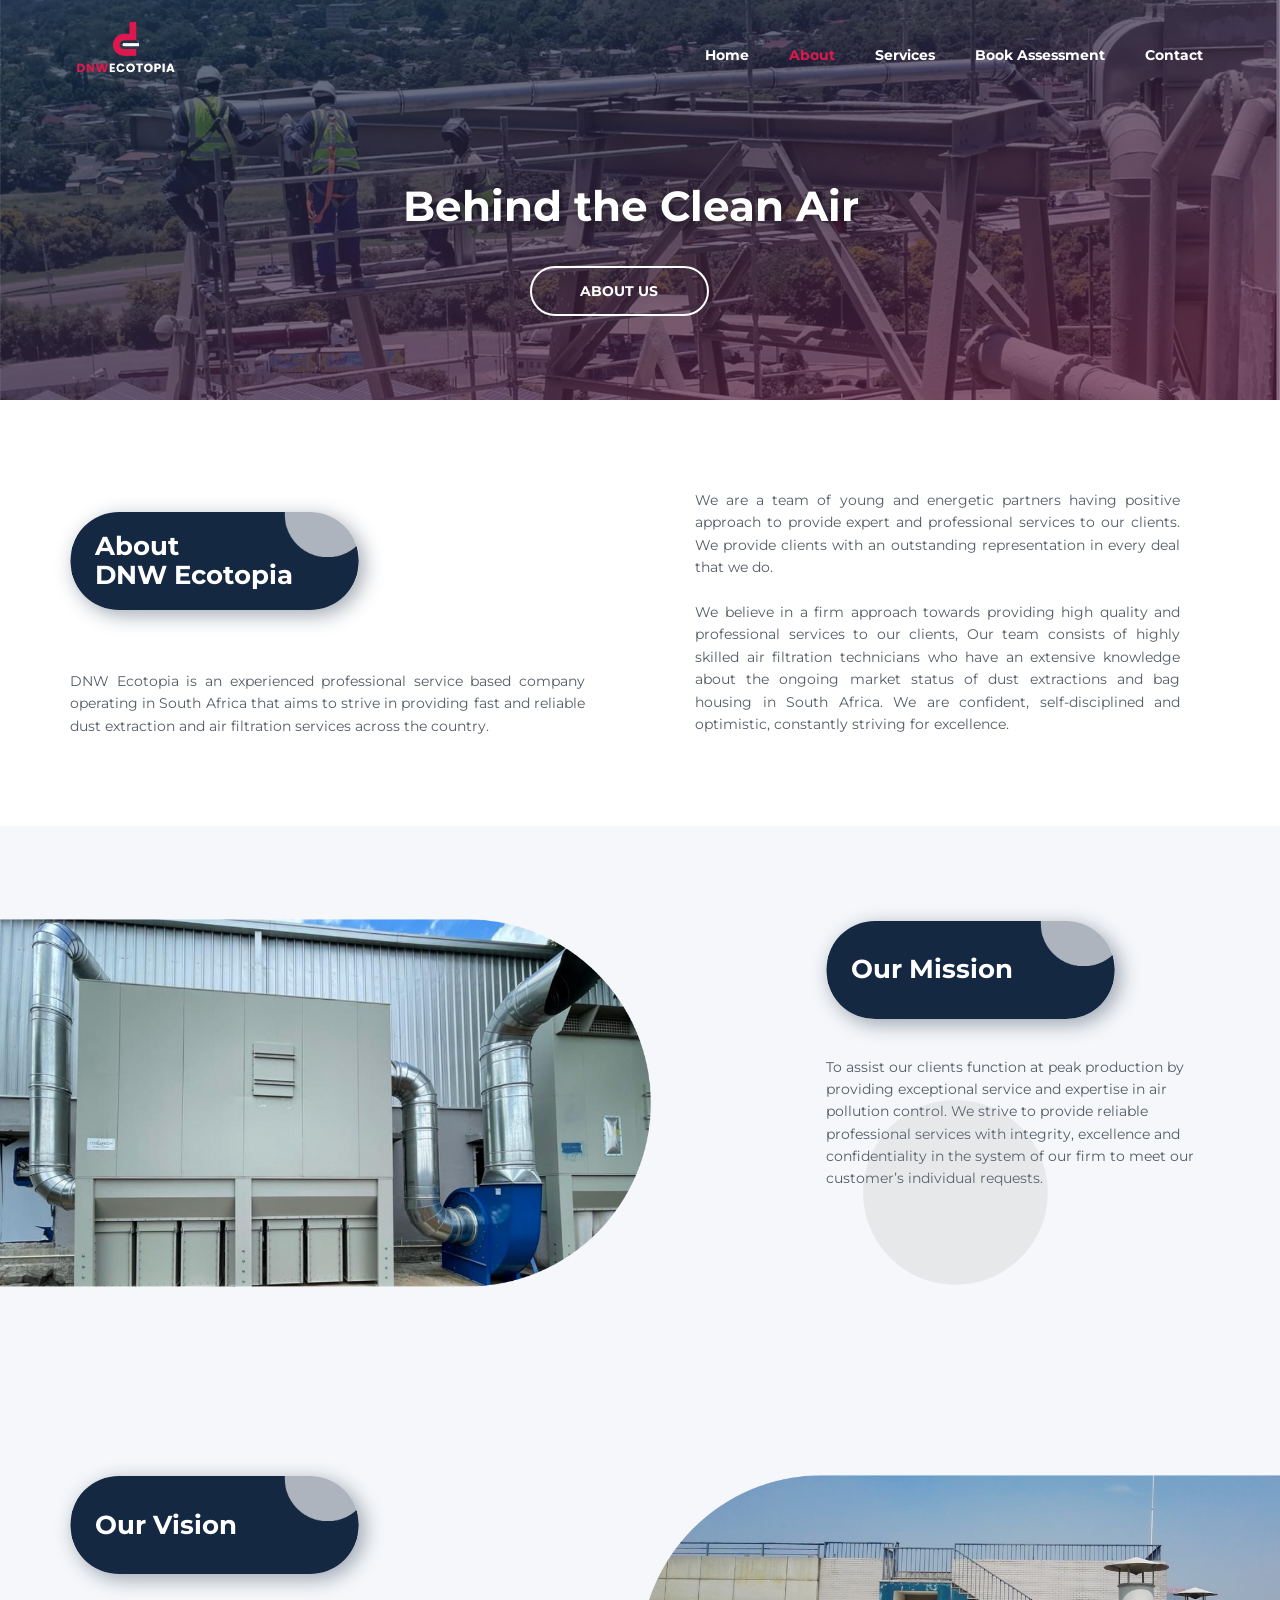
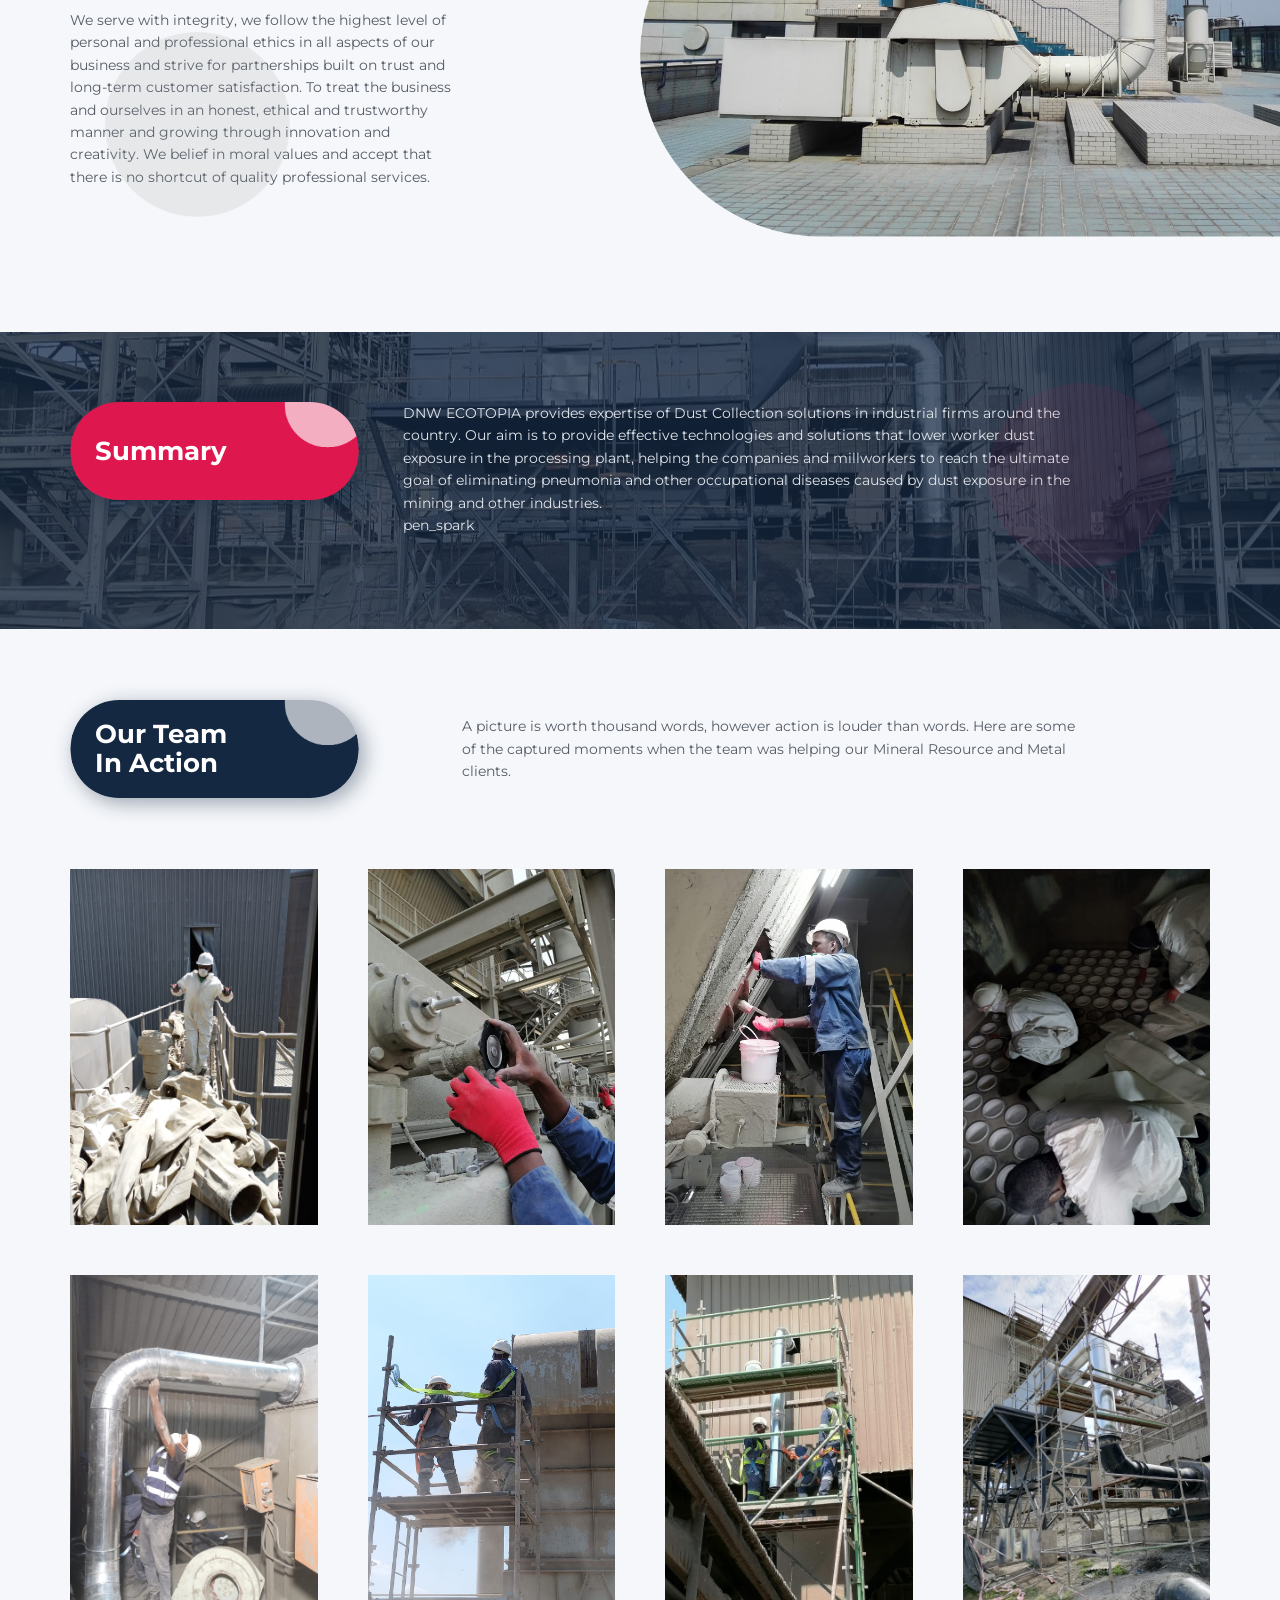
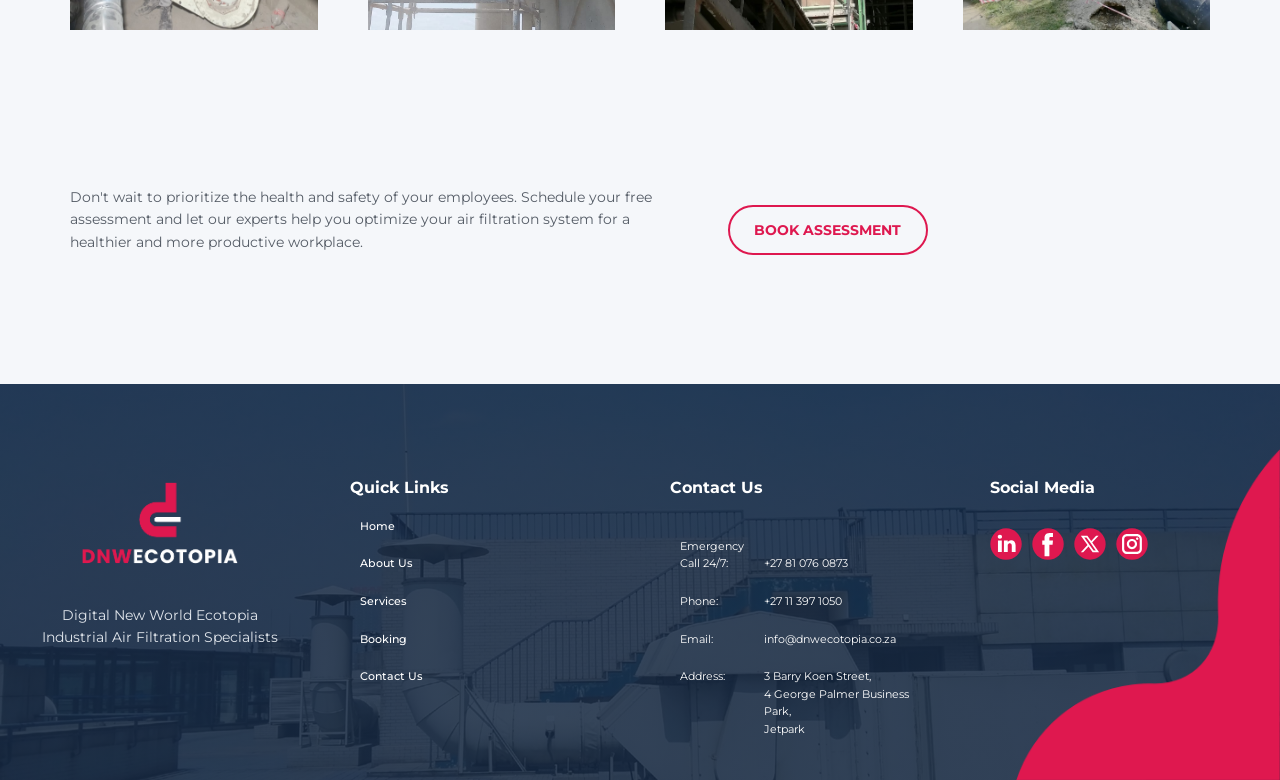
==== About.html @ 2803ad23 "Initial Updates Updates for Ducting" ====
<!DOCTYPE html>
<html style="font-size: 14px;" lang="en-ZA"><head>
    <meta name="viewport" content="width=device-width, initial-scale=1.0">
    <meta charset="utf-8">
    <meta name="keywords" content="DNW Ecotopia, about us, industrial air filtration, South Africa, clean air, mission, values, healthy workplace">
    <meta name="description" content=" Learn more about DNW Ecotopia's mission, values &amp; commitment to clean air in South African industries. We provide expert air filtration solutions for a healthy &amp; productive workplace.">
    <title> About DNW Ecotopia: Industrial Air Filtration Experts (South Africa)</title>
    <link rel="stylesheet" href="nicepage.css" media="screen">
<link rel="stylesheet" href="About.css" media="screen">
    <script class="u-script" type="text/javascript" src="jquery.js" defer=""></script>
    <script class="u-script" type="text/javascript" src="nicepage.js" defer=""></script>
    <meta name="generator" content="Nicepage 6.13.8, nicepage.com">
    <meta property="og:title" content="Meet the Team Behind Clean Air: DNW Ecotopia - About Us">
    <meta property="og:description" content=" Discover DNW Ecotopia's dedication to clean air &amp; healthy workplaces in South African industries. Explore our story and commitment to exceptional service!">
    <meta property="og:image" content="https://dnwecotopia.co.za/images/DNW_ECOTOPIA_GREY_AND_RED.png">
    <meta property="og:url" content="https://dnwecotopia.co.za/About.html">
    <link rel="canonical" href="https://dnwecotopia.co.za/About.html">
    <link rel="icon" href="images/favicon.png">
    <link id="u-theme-google-font" rel="stylesheet" href="https://fonts.googleapis.com/css?family=Montserrat:100,100i,200,200i,300,300i,400,400i,500,500i,600,600i,700,700i,800,800i,900,900i">
    <link id="u-page-google-font" rel="stylesheet" href="https://fonts.googleapis.com/css?family=Montserrat:100,100i,200,200i,300,300i,400,400i,500,500i,600,600i,700,700i,800,800i,900,900i|Montserrat:100,100i,200,200i,300,300i,400,400i,500,500i,600,600i,700,700i,800,800i,900,900i">









    <script type="application/ld+json">{
		"@context": "http://schema.org",
		"@type": "Organization",
		"name": "DNWEcotopia",
		"url": "https://dnwecotopia.co.za/About.html",
		"logo": "images/DNW_ECOTOPIA_red_white_logo.png",
		"sameAs": [
				"https://www.linkedin.com/company/dnw-ecotopia/",
				"https://facebook.com/DNWEcotopia",
				"https://x.com/DNWEcotopia",
				"https://instagram.com/DNWEcotopia"
		]
}</script>
    <meta name="theme-color" content="#478ac9">
    <meta property="og:type" content="website">
  <meta data-intl-tel-input-cdn-path="intlTelInput/"><link rel="apple-touch-icon" sizes="180x180" href="/apple-touch-icon.png">
<link rel="icon" type="image/png" sizes="32x32" href="/favicon-32x32.png">
<link rel="icon" type="image/png" sizes="16x16" href="/favicon-16x16.png">
<link rel="manifest" href="/site.webmanifest"></head>
  <body data-path-to-root="./" data-include-products="false" class="u-body u-overlap u-xl-mode" data-lang="en"><header class="u-clearfix u-header u-header" id="sec-4735"><div class="u-clearfix u-sheet u-sheet-1">
        <a href="Home.html" class="u-image u-logo u-image-1" data-image-width="387" data-image-height="221" title="Home">
          <img src="images/DNW_ECOTOPIA_red_white_logo.png" class="u-logo-image u-logo-image-1">
        </a>
        <nav class="u-menu u-menu-one-level u-offcanvas u-menu-1" data-responsive-from="MD">
          <div class="menu-collapse" style="font-size: 1rem; letter-spacing: 0px; font-weight: 700;">
            <a class="u-button-style u-custom-left-right-menu-spacing u-custom-padding-bottom u-custom-text-active-color u-custom-text-color u-custom-text-hover-color u-custom-top-bottom-menu-spacing u-file-icon u-nav-link u-text-active-palette-1-base u-text-hover-palette-2-base u-text-white u-file-icon-1" href="#">
              <img src="images/12314153-7e94b6a6.png" alt="">
            </a>
          </div>
          <div class="u-custom-menu u-nav-container">
            <ul class="u-nav u-unstyled u-nav-1"><li class="u-nav-item"><a class="u-button-style u-nav-link u-text-active-custom-color-1 u-text-body-alt-color u-text-hover-custom-color-3" href="Home.html" style="padding: 10px 20px;">Home</a>
</li><li class="u-nav-item"><a class="u-button-style u-nav-link u-text-active-custom-color-1 u-text-body-alt-color u-text-hover-custom-color-3" href="About.html" style="padding: 10px 20px;">About</a>
</li><li class="u-nav-item"><a class="u-button-style u-nav-link u-text-active-custom-color-1 u-text-body-alt-color u-text-hover-custom-color-3" href="Services.html" style="padding: 10px 20px;">Services</a>
</li><li class="u-nav-item"><a class="u-button-style u-nav-link u-text-active-custom-color-1 u-text-body-alt-color u-text-hover-custom-color-3" href="Book.html" style="padding: 10px 20px;">Book Assessment</a>
</li><li class="u-nav-item"><a class="u-button-style u-nav-link u-text-active-custom-color-1 u-text-body-alt-color u-text-hover-custom-color-3" href="Contact.html" style="padding: 10px 7px 10px 20px;">Contact</a>
</li></ul>
          </div>
          <div class="u-custom-menu u-nav-container-collapse">
            <div class="u-black u-container-style u-inner-container-layout u-opacity u-opacity-95 u-sidenav">
              <div class="u-inner-container-layout u-sidenav-overflow">
                <div class="u-menu-close"></div>
                <ul class="u-align-center u-nav u-popupmenu-items u-unstyled u-nav-2"><li class="u-nav-item"><a class="u-button-style u-nav-link" href="Home.html">Home</a>
</li><li class="u-nav-item"><a class="u-button-style u-nav-link" href="About.html">About</a>
</li><li class="u-nav-item"><a class="u-button-style u-nav-link" href="Services.html">Services</a>
</li><li class="u-nav-item"><a class="u-button-style u-nav-link" href="Book.html">Book Assessment</a>
</li><li class="u-nav-item"><a class="u-button-style u-nav-link" href="Contact.html">Contact</a>
</li></ul>
              </div>
            </div>
            <div class="u-black u-menu-overlay u-opacity u-opacity-70"></div>
          </div>
        </nav>
      </div></header>
    <section class="u-align-center u-clearfix u-image u-shading u-section-1" id="sec-8a03" src="" data-image-width="2517" data-image-height="866">
      <div class="u-clearfix u-sheet u-sheet-1">
        <div class="data-layout-selected u-align-left u-clearfix u-expanded-width u-layout-wrap u-layout-wrap-1">
          <div class="u-gutter-0 u-layout">
            <div class="u-layout-col">
              <div class="u-size-30">
                <div class="u-layout-row">
                  <div class="u-align-left u-container-style u-layout-cell u-size-60 u-layout-cell-1">
                    <div class="u-container-layout u-container-layout-1">
                      <h1 class="u-align-center u-custom-font u-font-montserrat u-text u-text-body-alt-color u-title u-text-1"> Behind the Clean Air</h1>
                    </div>
                  </div>
                </div>
              </div>
              <div class="u-size-30">
                <div class="u-layout-row">
                  <div class="u-container-style u-layout-cell u-size-60 u-layout-cell-2">
                    <div class="u-container-layout u-container-layout-2">
                      <a href="About.html#sec-3c6e" class="u-active-white u-align-center u-border-2 u-border-white u-btn u-button-style u-hover-white u-none u-text-active-black u-text-body-alt-color u-text-hover-black u-btn-1">About Us </a>
                    </div>
                  </div>
                </div>
              </div>
            </div>
          </div>
        </div>
      </div>
    </section>
    <section class="u-clearfix u-section-2" id="sec-3c6e">
      <div class="u-clearfix u-sheet u-valign-middle-lg u-valign-middle-xl u-sheet-1">
        <div class="data-layout-selected u-clearfix u-expanded-width u-gutter-50 u-layout-wrap u-layout-wrap-1">
          <div class="u-layout">
            <div class="u-layout-row">
              <div class="u-align-justify u-container-style u-layout-cell u-size-30 u-layout-cell-1">
                <div class="u-container-layout u-valign-bottom-lg u-valign-bottom-xl u-valign-top-md u-container-layout-1">
                  <div class="custom-expanded u-container-style u-group u-image u-radius u-shape-round u-image-1" data-image-width="810" data-image-height="301">
                    <div class="u-container-layout u-valign-middle-lg u-valign-middle-xl u-container-layout-2">
                      <h2 class="u-align-left u-text u-text-body-alt-color u-text-default u-text-1">About&nbsp;<br>DNW Ecotopia
                      </h2>
                    </div>
                  </div>
                  <p class="u-text u-text-2"> DNW Ecotopia is an experienced
professional service based company operating in South Africa that aims to
strive in providing fast and reliable dust extraction and air filtration
services across the country.<br>
                  </p>
                </div>
              </div>
              <div class="u-align-justify u-container-style u-layout-cell u-size-30 u-layout-cell-2">
                <div class="u-container-layout u-valign-top u-container-layout-3">
                  <p class="u-text u-text-3"> We are a team of young and energetic partners having
positive approach to provide expert and professional
services to our clients. We provide clients with an
outstanding representation in every deal that we do.<br>
                    <br>We believe in a firm approach towards providing high
quality and professional services to our clients, Our team
consists of highly skilled air filtration technicians who
have an extensive knowledge about the ongoing
market status of dust extractions and bag housing in
South Africa. We are confident, self-disciplined and
optimistic, constantly striving for excellence.
                  </p>
                </div>
              </div>
            </div>
          </div>
        </div>
      </div>
    </section>
    <section class="u-align-center u-clearfix u-palette-5-light-3 u-valign-middle-md u-valign-middle-xs u-section-3" id="sec-6303">
      <div class="u-clearfix u-sheet u-valign-middle-xl u-sheet-1">
        <div class="data-layout-selected u-clearfix u-expanded-width u-layout-wrap u-layout-wrap-1">
          <div class="u-layout">
            <div class="u-layout-row">
              <div class="u-container-style u-layout-cell u-size-39 u-layout-cell-1">
                <div class="u-container-layout u-valign-middle-xl u-container-layout-1">
                  <img class="u-image u-image-default u-image-1" src="images/DNW_ECOTOPIA_Picture_About_vision.png" alt="" data-image-width="1133" data-image-height="592">
                </div>
              </div>
              <div class="u-container-style u-layout-cell u-size-21 u-layout-cell-2">
                <div class="u-container-layout u-valign-bottom-md u-valign-bottom-sm u-valign-bottom-xs u-container-layout-2">
                  <div class="custom-expanded u-container-style u-group u-image u-radius u-shape-round u-image-2" data-image-width="810" data-image-height="301">
                    <div class="u-container-layout u-valign-middle u-container-layout-3">
                      <h2 class="u-align-left u-text u-text-body-alt-color u-text-default u-text-1">Our Mission</h2>
                    </div>
                  </div>
                  <p class="u-text u-text-2"> To assist our clients function at peak production by providing exceptional service and
expertise in air pollution control. We strive to provide reliable professional services with
integrity, excellence and confidentiality in the system of our firm to meet our customer’s
individual requests. </p><span class="u-file-icon u-icon u-icon-1"><img src="images/DNW_ECOTOPIA_ELEMENT_3.png" alt=""></span>
                </div>
              </div>
            </div>
          </div>
        </div>
      </div>
    </section>
    <section class="u-align-center u-clearfix u-palette-5-light-3 u-valign-middle-lg u-section-4" id="sec-0204">
      <div class="u-clearfix u-sheet u-sheet-1">
        <div class="custom-expanded data-layout-selected u-clearfix u-layout-wrap u-layout-wrap-1">
          <div class="u-layout">
            <div class="u-layout-row">
              <div class="u-container-style u-layout-cell u-size-21 u-layout-cell-1">
                <div class="u-container-layout u-container-layout-1">
                  <div class="custom-expanded u-container-style u-group u-image u-radius u-shape-round u-image-1" data-image-width="810" data-image-height="301">
                    <div class="u-container-layout u-valign-middle u-container-layout-2">
                      <h2 class="u-align-left u-text u-text-body-alt-color u-text-default u-text-1">Our Vision</h2>
                    </div>
                  </div>
                  <p class="u-text u-text-default u-text-2">We serve with integrity, we follow the highest level of personal and professional ethics in all
aspects of our business and strive for partnerships built on trust and long-term customer
satisfaction. To treat the business and ourselves in an honest, ethical and trustworthy manner
and growing through innovation and creativity. We belief in moral values and accept that
there is no shortcut of quality professional services. </p><span class="u-file-icon u-icon u-icon-1"><img src="images/DNW_ECOTOPIA_ELEMENT_3.png" alt=""></span>
                </div>
              </div>
              <div class="u-container-style u-layout-cell u-size-39 u-layout-cell-2">
                <div class="u-container-layout u-valign-middle-xl u-container-layout-3">
                  <img class="u-flip-horizontal u-image u-image-default u-image-2" src="images/DNW_ECOTOPIA_Picture_About_Mission.png" alt="" data-image-width="1133" data-image-height="592">
                </div>
              </div>
            </div>
          </div>
        </div>
      </div>
    </section>
    <section class="u-clearfix u-image u-shading u-section-5" id="sec-783d" data-image-width="1280" data-image-height="960">
      <div class="u-clearfix u-sheet u-sheet-1">
        <div class="data-layout-selected u-clearfix u-expanded-width u-layout-wrap u-layout-wrap-1">
          <div class="u-layout">
            <div class="u-layout-row">
              <div class="u-container-style u-layout-cell u-size-17-xl u-size-20-lg u-size-23-md u-size-23-sm u-size-23-xs u-layout-cell-1">
                <div class="u-container-layout u-container-layout-1">
                  <div class="custom-expanded u-container-align-left u-container-style u-group u-image u-radius u-shape-round u-image-1" data-image-width="810" data-image-height="301">
                    <div class="u-container-layout u-valign-middle u-container-layout-2">
                      <h2 class="u-align-left u-text u-text-body-alt-color u-text-default u-text-1">Summary </h2>
                    </div>
                  </div>
                </div>
              </div>
              <div class="u-container-style u-layout-cell u-size-31-md u-size-31-sm u-size-31-xs u-size-34-lg u-size-37-xl u-layout-cell-2">
                <div class="u-container-layout u-container-layout-3">
                  <p class="u-text u-text-2"> DNW ECOTOPIA provides expertise of Dust Collection solutions in industrial firms around the country. Our aim is to provide effective technologies and solutions that lower worker dust exposure in the processing plant, helping the companies and millworkers to reach the ultimate goal of eliminating pneumonia and other occupational diseases caused by dust exposure in the mining and other industries.<br>pen_spark
                  </p>
                </div>
              </div>
              <div class="u-container-style u-layout-cell u-size-6 u-layout-cell-3">
                <div class="u-container-layout u-valign-middle-sm u-valign-middle-xs u-container-layout-4"><span class="u-file-icon u-icon u-opacity u-opacity-50 u-text-custom-color-1 u-icon-1"><img src="images/DNW_ECOTOPIA_ELEMENT_3-37ec7cfe.png" alt=""></span>
                </div>
              </div>
            </div>
          </div>
        </div>
      </div>
    </section>
    <section class="u-clearfix u-palette-5-light-3 u-section-6" id="sec-a1a3">
      <div class="u-clearfix u-sheet u-sheet-1">
        <div class="data-layout-selected u-clearfix u-expanded-width u-layout-wrap u-layout-wrap-1">
          <div class="u-layout">
            <div class="u-layout-row">
              <div class="u-container-style u-layout-cell u-size-20-lg u-size-20-xl u-size-23-md u-size-23-sm u-size-23-xs u-layout-cell-1">
                <div class="u-container-layout u-valign-middle u-container-layout-1">
                  <div class="custom-expanded u-container-style u-group u-image u-radius u-shape-round u-image-1" data-image-width="810" data-image-height="301">
                    <div class="u-container-layout u-valign-middle-lg u-valign-middle-md u-valign-middle-xl u-container-layout-2">
                      <h2 class="u-align-left u-text u-text-body-alt-color u-text-default-lg u-text-default-md u-text-default-xl u-text-1">Our Team&nbsp;<br>In Action
                      </h2>
                    </div>
                  </div>
                </div>
              </div>
              <div class="u-container-style u-layout-cell u-size-37-md u-size-37-sm u-size-37-xs u-size-40-lg u-size-40-xl u-layout-cell-2">
                <div class="u-container-layout u-valign-middle u-container-layout-3">
                  <p class="u-text u-text-2"> A picture is worth thousand words, however action is louder than words. Here are some of the captured moments when
the team was helping our Mineral Resource and Metal clients.</p>
                </div>
              </div>
            </div>
          </div>
        </div>
        <div class="u-expanded-width u-gallery u-layout-grid u-lightbox u-show-text-on-hover u-gallery-1">
          <div class="u-gallery-inner u-gallery-inner-1">
            <div class="u-effect-fade u-gallery-item">
              <div class="u-back-slide" data-image-width="1200" data-image-height="1599">
                <img class="u-back-image u-expanded" src="images/IMG-20240311-WA0024.jpg">
              </div>
              <div class="u-over-slide u-shading u-over-slide-1"></div>
            </div>
            <div class="u-effect-fade u-gallery-item">
              <div class="u-back-slide" data-image-width="960" data-image-height="1280">
                <img class="u-back-image u-expanded" src="images/IMG-20240311-WA0021.jpg">
              </div>
              <div class="u-over-slide u-shading u-over-slide-2"></div>
            </div>
            <div class="u-effect-fade u-gallery-item">
              <div class="u-back-slide" data-image-width="960" data-image-height="1280">
                <img class="u-back-image u-expanded" src="images/IMG-20240311-WA0022.jpg">
              </div>
              <div class="u-over-slide u-shading u-over-slide-3"></div>
            </div>
            <div class="u-effect-fade u-gallery-item">
              <div class="u-back-slide" data-image-width="1200" data-image-height="1599">
                <img class="u-back-image u-expanded" src="images/IMG-20240311-WA0018.jpg">
              </div>
              <div class="u-over-slide u-shading u-over-slide-4"></div>
            </div>
            <div class="u-effect-fade u-gallery-item">
              <div class="u-back-slide" data-image-width="1200" data-image-height="1599">
                <img class="u-back-image u-expanded" src="images/IMG-20240311-WA0015.jpg">
              </div>
              <div class="u-over-slide u-shading u-over-slide-5"></div>
            </div>
            <div class="u-effect-fade u-gallery-item">
              <div class="u-back-slide" data-image-width="1599" data-image-height="1200">
                <img class="u-back-image u-expanded" src="images/IMG-20240311-WA0014.jpg">
              </div>
              <div class="u-over-slide u-shading u-over-slide-6"></div>
            </div>
            <div class="u-effect-fade u-gallery-item">
              <div class="u-back-slide" data-image-width="1200" data-image-height="1600">
                <img class="u-back-image u-expanded" src="images/IMG-20240311-WA0009.jpg">
              </div>
              <div class="u-over-slide u-shading u-over-slide-7"></div>
            </div>
            <div class="u-effect-fade u-gallery-item">
              <div class="u-back-slide" data-image-width="1200" data-image-height="1600">
                <img class="u-back-image u-expanded" src="images/IMG-20240311-WA0010.jpg">
              </div>
              <div class="u-over-slide u-shading u-over-slide-8"></div>
            </div>
          </div>
        </div>
      </div>
    </section>
    <section class="u-clearfix u-palette-5-light-3 u-section-7" id="sec-67c4">
      <div class="u-clearfix u-sheet u-sheet-1">
        <div class="data-layout-selected u-clearfix u-expanded-width u-layout-wrap u-layout-wrap-1">
          <div class="u-layout">
            <div class="u-layout-row">
              <div class="u-container-style u-layout-cell u-size-32 u-layout-cell-1">
                <div class="u-container-layout u-container-layout-1">
                  <p class="u-text u-text-1"> Don't wait to prioritize the health and safety of your employees.  Schedule your free assessment and let our experts help you optimize your air filtration system for a healthier and more productive workplace.</p>
                </div>
              </div>
              <div class="u-container-style u-layout-cell u-size-28 u-layout-cell-2">
                <div class="u-container-layout u-container-layout-2">
                  <a href="Book.html" class="u-border-2 u-border-custom-color-1 u-btn u-button-style u-hover-custom-color-1 u-none u-text-hover-white u-btn-1">Book Assessment </a>
                </div>
              </div>
            </div>
          </div>
        </div>
      </div>
    </section>



    <footer class="u-align-center u-clearfix u-footer u-image u-shading u-valign-bottom-sm u-valign-bottom-xs u-footer" id="sec-c7b6" data-image-width="2558" data-image-height="1919"><div class="data-layout-selected u-clearfix u-expanded-width u-layout-wrap u-layout-wrap-1">
        <div class="u-layout">
          <div class="u-layout-row">
            <div class="u-align-center u-container-style u-layout-cell u-size-15 u-layout-cell-1">
              <div class="u-container-layout u-valign-top u-container-layout-1"><span class="u-align-center-lg u-align-center-md u-align-center-xl u-align-left-sm u-align-left-xs u-file-icon u-icon u-icon-1"><img src="images/DNW_ECOTOPIA_red_white_logo.png" alt=""></span>
                <p class="u-align-center-lg u-align-center-md u-align-center-xl u-align-left-sm u-align-left-xs u-text u-text-default u-text-1">Digital New World Ecotopia<br>Industrial Air Filtration Specialists
                </p>
              </div>
            </div>
            <div class="u-container-style u-layout-cell u-size-12-lg u-size-12-md u-size-12-sm u-size-12-xs u-size-15-xl u-layout-cell-2">
              <div class="u-container-layout u-container-layout-2">
                <h6 class="u-align-left-xs u-text u-text-default u-text-2">Quick Links</h6>
                <div class="custom-expanded u-table u-table-responsive u-table-1">
                  <table class="u-table-entity">
                    <colgroup>
                      <col width="100%">
                    </colgroup>
                    <tbody class="u-table-body">
                      <tr style="height: 25px;">
                        <td class="u-table-cell u-table-cell-1">
                          <a href="Home.html" class="u-active-none u-border-none u-btn u-button-link u-button-style u-custom-font u-hover-none u-none u-text-white u-btn-1"> Home</a>
                        </td>
                      </tr>
                      <tr style="height: 28px;">
                        <td class="u-table-cell u-table-cell-2">
                          <a href="About.html" class="u-active-none u-border-none u-btn u-button-link u-button-style u-custom-font u-hover-none u-none u-text-white u-btn-2">About​ Us</a>
                        </td>
                      </tr>
                      <tr style="height: 30px;">
                        <td class="u-table-cell u-table-cell-3">
                          <a href="Services.html" class="u-active-none u-border-none u-btn u-button-link u-button-style u-custom-font u-hover-none u-none u-text-white u-btn-3"> Services</a>
                        </td>
                      </tr>
                      <tr style="height: 26px;">
                        <td class="u-table-cell u-table-cell-4">
                          <a href="Book.html" class="u-active-none u-border-none u-btn u-button-link u-button-style u-custom-font u-hover-none u-none u-text-white u-btn-4"> Booking</a>
                        </td>
                      </tr>
                      <tr style="height: 25px;">
                        <td class="u-table-cell u-table-cell-5">
                          <a href="Contact.html" class="u-active-none u-border-none u-btn u-button-link u-button-style u-custom-font u-hover-none u-none u-text-white u-btn-5"> Contact Us</a>
                        </td>
                      </tr>
                    </tbody>
                  </table>
                </div>
              </div>
            </div>
            <div class="u-container-style u-layout-cell u-size-15-xl u-size-17-lg u-size-19-md u-size-19-sm u-size-19-xs u-layout-cell-3">
              <div class="u-container-layout u-container-layout-3">
                <h6 class="u-text u-text-default u-text-3">Contact Us</h6>
                <div class="u-expanded-width u-table u-table-responsive u-table-2">
                  <table class="u-table-entity">
                    <colgroup>
                      <col width="13.9%">
                      <col width="86.1%">
                    </colgroup>
                    <tbody class="u-table-body">
                      <tr style="height: 27px;">
                        <td class="u-table-cell u-table-valign-bottom u-table-cell-6">Emergency Call 24/7: </td>
                        <td class="u-table-cell u-table-valign-bottom u-table-cell-7"> +27 81 076 0873 </td>
                      </tr>
                      <tr style="height: 26px;">
                        <td class="u-table-cell u-table-cell-8"> Phone:</td>
                        <td class="u-table-cell u-table-cell-9"> +27 11 397 1050</td>
                      </tr>
                      <tr style="height: 25px;">
                        <td class="u-table-cell u-table-cell-10">Email:</td>
                        <td class="u-table-cell u-table-cell-11"> info@dnwecotopia.co.za</td>
                      </tr>
                      <tr style="height: 27px;">
                        <td class="u-table-cell u-table-valign-top u-table-cell-12"> Address:</td>
                        <td class="u-table-cell u-table-valign-top u-table-cell-13"> 3 Barry Koen Street,&nbsp;<br>4 George Palmer Business Park,&nbsp;<br>Jetpark
                        </td>
                      </tr>
                    </tbody>
                  </table>
                </div>
              </div>
            </div>
            <div class="u-container-style u-layout-cell u-size-14-md u-size-14-sm u-size-14-xs u-size-15-xl u-size-16-lg u-layout-cell-4">
              <div class="u-container-layout u-container-layout-4">
                <h6 class="u-align-left-md u-align-left-sm u-align-left-xs u-text u-text-4">Social Media</h6>
                <img class="u-align-right u-expanded-height u-hidden-md u-hidden-sm u-hidden-xs u-image u-image-default u-image-1" src="images/DNW_ECOTOPIA_ELEMENT_1.png" alt="" data-image-width="556" data-image-height="698">
                <div class="u-align-left-md u-align-left-sm u-align-left-xs u-social-icons u-spacing-10 u-social-icons-1">
                  <a class="u-social-url" target="_blank" data-type="LinkedIn" title="LinkedIn" href="https://www.linkedin.com/company/dnw-ecotopia/"><span class="u-icon u-social-icon u-social-linkedin u-text-custom-color-1 u-icon-2"><svg class="u-svg-link" preserveAspectRatio="xMidYMin slice" viewBox="0 0 112 112" style=""><use xlink:href="#svg-a30e"></use></svg><svg class="u-svg-content" viewBox="0 0 112 112" x="0" y="0" id="svg-a30e"><circle fill="currentColor" cx="56.1" cy="56.1" r="55"></circle><path fill="#FFFFFF" d="M41.3,83.7H27.9V43.4h13.4V83.7z M34.6,37.9L34.6,37.9c-4.6,0-7.5-3.1-7.5-7c0-4,3-7,7.6-7s7.4,3,7.5,7
      C42.2,34.8,39.2,37.9,34.6,37.9z M89.6,83.7H76.2V62.2c0-5.4-1.9-9.1-6.8-9.1c-3.7,0-5.9,2.5-6.9,4.9c-0.4,0.9-0.4,2.1-0.4,3.3v22.5
      H48.7c0,0,0.2-36.5,0-40.3h13.4v5.7c1.8-2.7,5-6.7,12.1-6.7c8.8,0,15.4,5.8,15.4,18.1V83.7z"></path></svg></span>
                  </a>
                  <a class="u-social-url" title="facebook" target="_blank" href="https://facebook.com/DNWEcotopia"><span class="u-icon u-social-facebook u-social-icon u-text-custom-color-1 u-icon-3"><svg class="u-svg-link" preserveAspectRatio="xMidYMin slice" viewBox="0 0 112 112" style=""><use xlink:href="#svg-fbd0"></use></svg><svg class="u-svg-content" viewBox="0 0 112 112" x="0" y="0" id="svg-fbd0"><circle fill="currentColor" cx="56.1" cy="56.1" r="55"></circle><path fill="#FFFFFF" d="M73.5,31.6h-9.1c-1.4,0-3.6,0.8-3.6,3.9v8.5h12.6L72,58.3H60.8v40.8H43.9V58.3h-8V43.9h8v-9.2
c0-6.7,3.1-17,17-17h12.5v13.9H73.5z"></path></svg></span>
                  </a>
                  <a class="u-social-url" title="twitter" target="_blank" href="https://x.com/DNWEcotopia"><span class="u-icon u-social-icon u-social-twitter u-text-custom-color-1 u-icon-4"><svg class="u-svg-link" preserveAspectRatio="xMidYMin slice" viewBox="0 0 112.2 112.2" style=""><use xlink:href="#svg-0af3"></use></svg><svg class="u-svg-content" viewBox="0 0 112.2 112.2" x="0px" y="0px" id="svg-0af3"><circle fill="currentColor" cx="56" cy="56" r="55"></circle><path fill="#FFFFFF" d="M63.9,51l22.4-24h-8.6L60.3,45.9L46.9,27H24l23.3,32.8L24,85h8.2L51,64.9L65.3,85H88L63.9,51z M55.3,60.2
l-3.7-5.1L35.7,33.1h8.1l12.3,17.2l3.7,5.1l16.6,23.4h-7.8L55.3,60.2z"></path></svg></span>
                  </a>
                  <a class="u-social-url" title="instagram" target="_blank" href="https://instagram.com/DNWEcotopia"><span class="u-icon u-social-icon u-social-instagram u-text-custom-color-1 u-icon-5"><svg class="u-svg-link" preserveAspectRatio="xMidYMin slice" viewBox="0 0 112 112" style=""><use xlink:href="#svg-fa94"></use></svg><svg class="u-svg-content" viewBox="0 0 112 112" x="0" y="0" id="svg-fa94"><circle fill="currentColor" cx="56.1" cy="56.1" r="55"></circle><path fill="#FFFFFF" d="M55.9,38.2c-9.9,0-17.9,8-17.9,17.9C38,66,46,74,55.9,74c9.9,0,17.9-8,17.9-17.9C73.8,46.2,65.8,38.2,55.9,38.2
z M55.9,66.4c-5.7,0-10.3-4.6-10.3-10.3c-0.1-5.7,4.6-10.3,10.3-10.3c5.7,0,10.3,4.6,10.3,10.3C66.2,61.8,61.6,66.4,55.9,66.4z"></path><path fill="#FFFFFF" d="M74.3,33.5c-2.3,0-4.2,1.9-4.2,4.2s1.9,4.2,4.2,4.2s4.2-1.9,4.2-4.2S76.6,33.5,74.3,33.5z"></path><path fill="#FFFFFF" d="M73.1,21.3H38.6c-9.7,0-17.5,7.9-17.5,17.5v34.5c0,9.7,7.9,17.6,17.5,17.6h34.5c9.7,0,17.5-7.9,17.5-17.5V38.8
C90.6,29.1,82.7,21.3,73.1,21.3z M83,73.3c0,5.5-4.5,9.9-9.9,9.9H38.6c-5.5,0-9.9-4.5-9.9-9.9V38.8c0-5.5,4.5-9.9,9.9-9.9h34.5
c5.5,0,9.9,4.5,9.9,9.9V73.3z"></path></svg></span>
                  </a>
                </div>
                <img class="u-hidden-lg u-hidden-xl u-image u-image-default u-image-2" src="images/DNW_ECOTOPIA_ELEMENT_1.png" alt="" data-image-width="556" data-image-height="698">
              </div>
            </div>
          </div>
        </div>
      </div></footer>


</body></html>
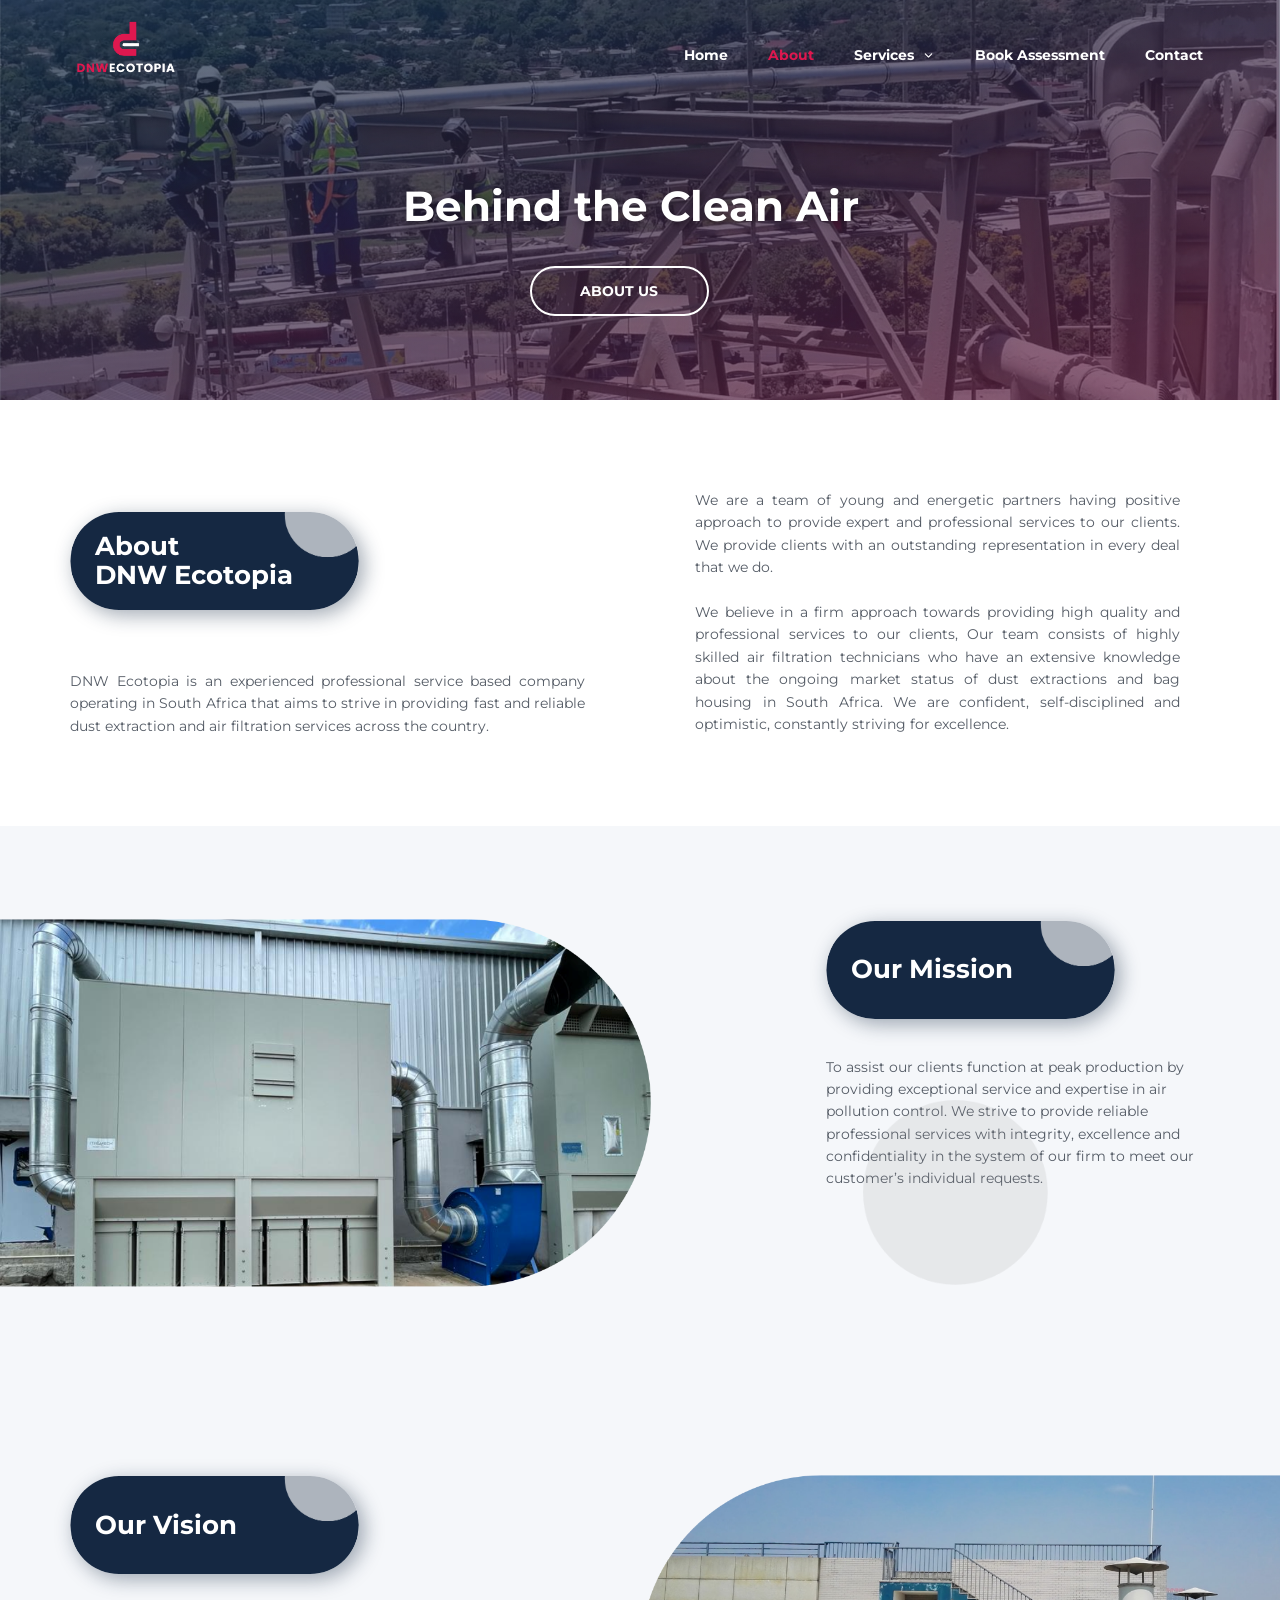
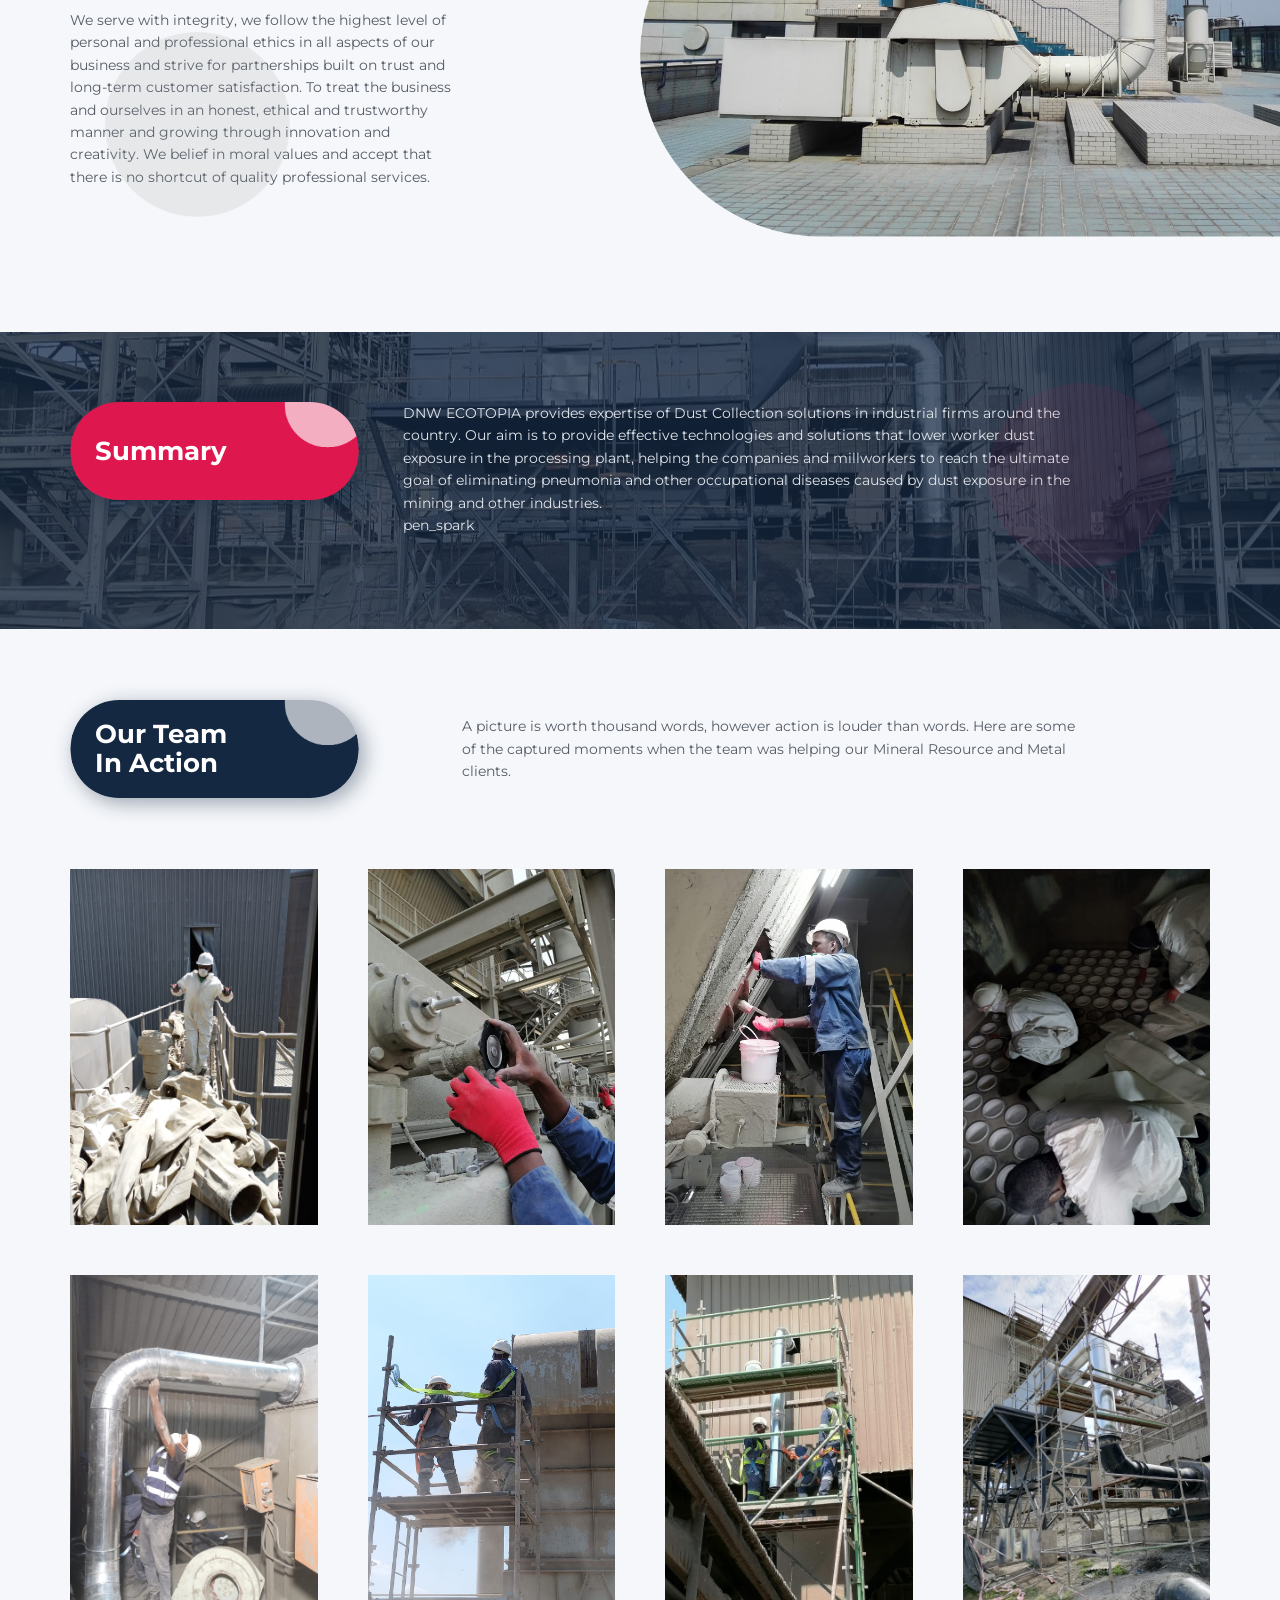
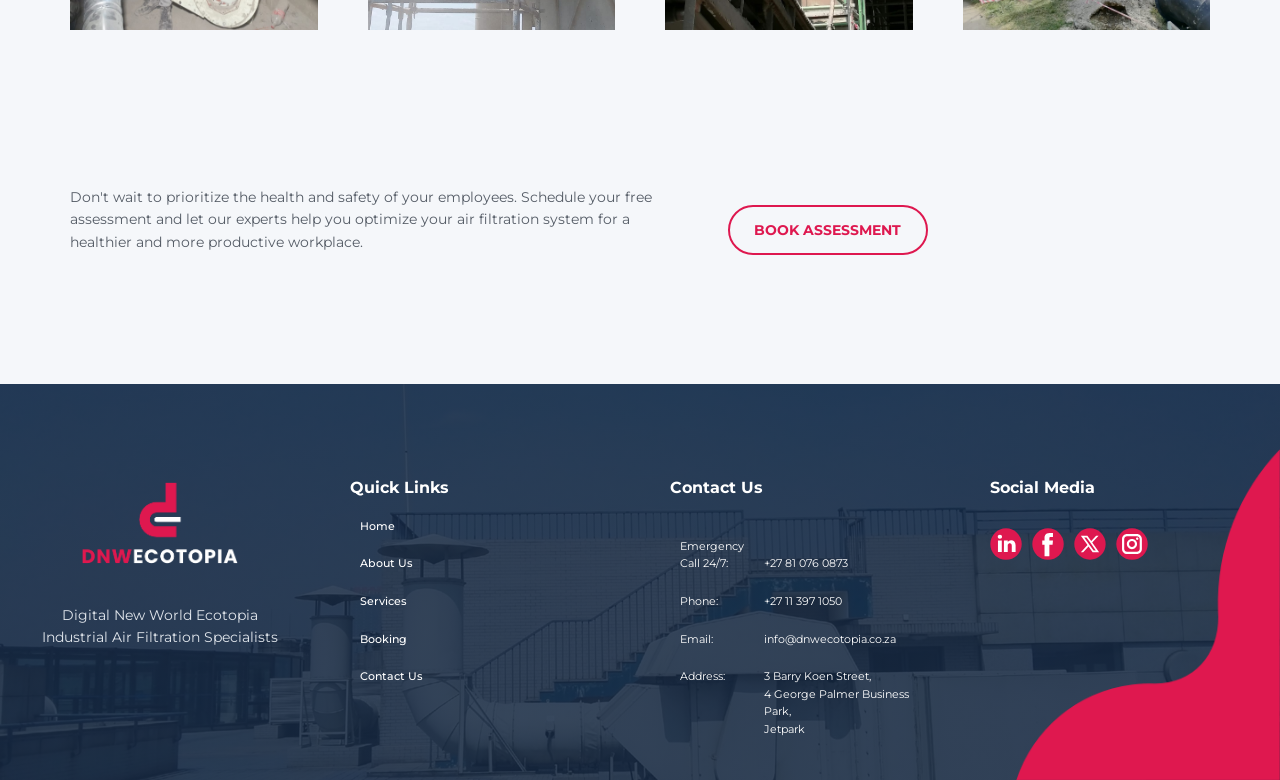
==== commit b9b7c0f4: "Initial commit" ====
--- a/About.html
+++ b/About.html
@@ -7,8 +7,10 @@
     <title> About DNW Ecotopia: Industrial Air Filtration Experts (South Africa)</title>
     <link rel="stylesheet" href="nicepage.css" media="screen">
 <link rel="stylesheet" href="About.css" media="screen">
+<link rel="stylesheet" href="ServicesDropdown.css" media="screen">
     <script class="u-script" type="text/javascript" src="jquery.js" defer=""></script>
     <script class="u-script" type="text/javascript" src="nicepage.js" defer=""></script>
+    <script src="ServicesDropdown.js" defer=""></script>
     <meta name="generator" content="Nicepage 6.13.8, nicepage.com">
     <meta property="og:title" content="Meet the Team Behind Clean Air: DNW Ecotopia - About Us">
     <meta property="og:description" content=" Discover DNW Ecotopia's dedication to clean air &amp; healthy workplaces in South African industries. Explore our story and commitment to exceptional service!">
@@ -59,7 +61,7 @@
           <div class="u-custom-menu u-nav-container">
             <ul class="u-nav u-unstyled u-nav-1"><li class="u-nav-item"><a class="u-button-style u-nav-link u-text-active-custom-color-1 u-text-body-alt-color u-text-hover-custom-color-3" href="Home.html" style="padding: 10px 20px;">Home</a>
 </li><li class="u-nav-item"><a class="u-button-style u-nav-link u-text-active-custom-color-1 u-text-body-alt-color u-text-hover-custom-color-3" href="About.html" style="padding: 10px 20px;">About</a>
-</li><li class="u-nav-item"><a class="u-button-style u-nav-link u-text-active-custom-color-1 u-text-body-alt-color u-text-hover-custom-color-3" href="Services.html" style="padding: 10px 20px;">Services</a>
+</li><li class="u-nav-item services-dropdown"><button class="u-button-style u-nav-link u-text-active-custom-color-1 u-text-body-alt-color u-text-hover-custom-color-3 services-dropdown-toggle" type="button" aria-expanded="false" aria-haspopup="true" style="padding: 10px 20px;">Services <img class="services-dropdown-arrow" src="images/DNW-down-arrow.svg" alt=""></button><div class="services-dropdown-menu" role="menu"><a href="Services.html" role="menuitem">Fume &amp; Dust Extraction</a><a href="Ducting.html" role="menuitem">Ducting</a></div>
 </li><li class="u-nav-item"><a class="u-button-style u-nav-link u-text-active-custom-color-1 u-text-body-alt-color u-text-hover-custom-color-3" href="Book.html" style="padding: 10px 20px;">Book Assessment</a>
 </li><li class="u-nav-item"><a class="u-button-style u-nav-link u-text-active-custom-color-1 u-text-body-alt-color u-text-hover-custom-color-3" href="Contact.html" style="padding: 10px 7px 10px 20px;">Contact</a>
 </li></ul>
--- a/ServicesDropdown.css
+++ b/ServicesDropdown.css
@@ -0,0 +1,11 @@
+/* Desktop Services navigation dropdown */
+@media (min-width: 992px) {
+  .u-nav-1 .services-dropdown { position: relative; }
+  .u-nav-1 .services-dropdown-toggle { align-items: center; cursor: pointer; display: inline-flex; gap: 8px; }
+  .u-nav-1 .services-dropdown-arrow { display: block; filter: brightness(0) invert(1); height: 9px; transition: transform 300ms cubic-bezier(.22, 1, .36, 1); width: 13px; }
+  .u-nav-1 .services-dropdown.is-open .services-dropdown-arrow { transform: rotate(180deg); }
+  .u-nav-1 .services-dropdown-menu { background: rgba(255, 255, 255, .2); border-radius: 14px; box-shadow: 0 12px 28px rgba(12, 18, 39, .18); display: flex; flex-direction: column; left: 50%; min-width: 175px; opacity: 0; padding: 9px 0; pointer-events: none; position: absolute; top: calc(100% + 4px); transform: translate(-50%, -8px) scale(.97); transform-origin: top center; transition: opacity 260ms ease, transform 320ms cubic-bezier(.22, 1, .36, 1), visibility 0s linear 320ms; visibility: hidden; z-index: 1001; }
+  .u-nav-1 .services-dropdown.is-open .services-dropdown-menu { opacity: 1; pointer-events: auto; transform: translate(-50%, 0) scale(1); transition-delay: 0s; visibility: visible; }
+  .u-nav-1 .services-dropdown-menu a { color: #fff !important; display: block; font: inherit; line-height: 1.25; padding: 9px 18px; text-decoration: none; transition: color 180ms ease; white-space: nowrap; }
+  .u-nav-1 .services-dropdown-menu a:hover, .u-nav-1 .services-dropdown-menu a:focus-visible { color: #e6e6e6 !important; outline: none; }
+}
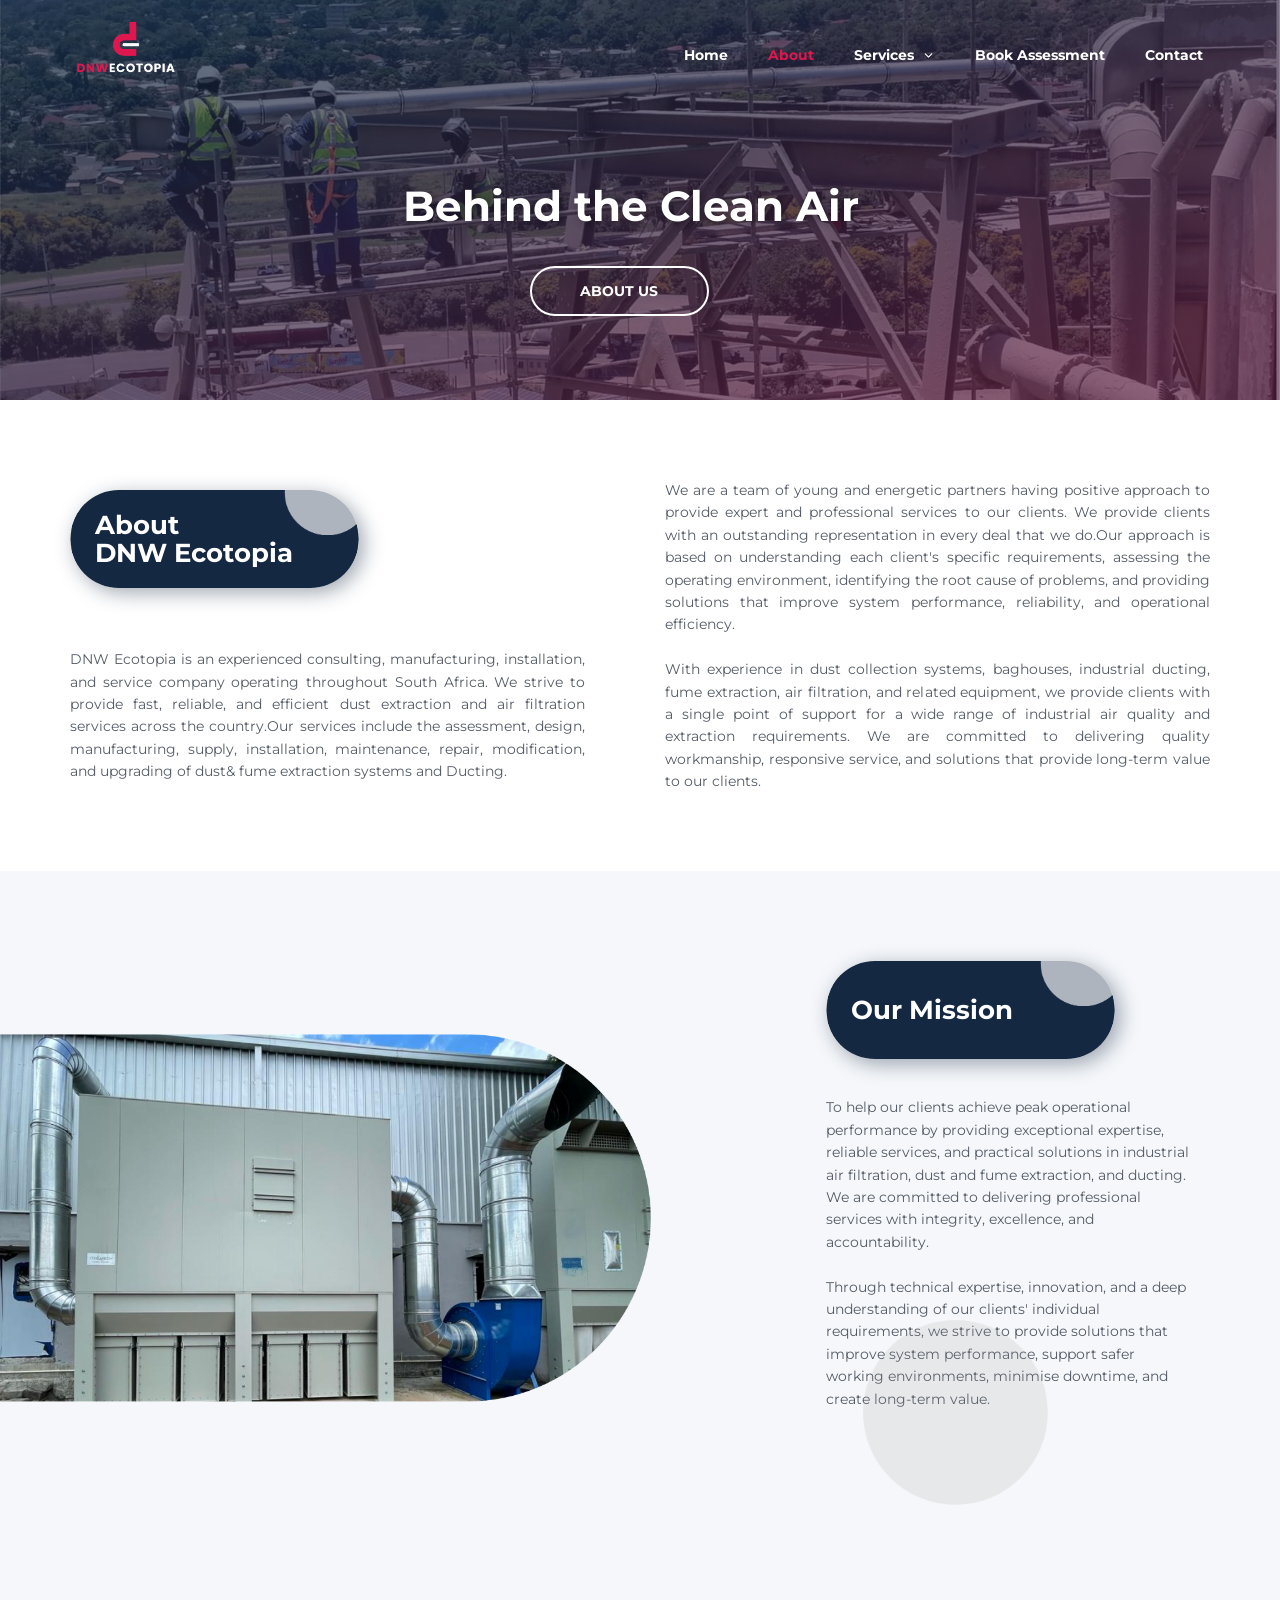
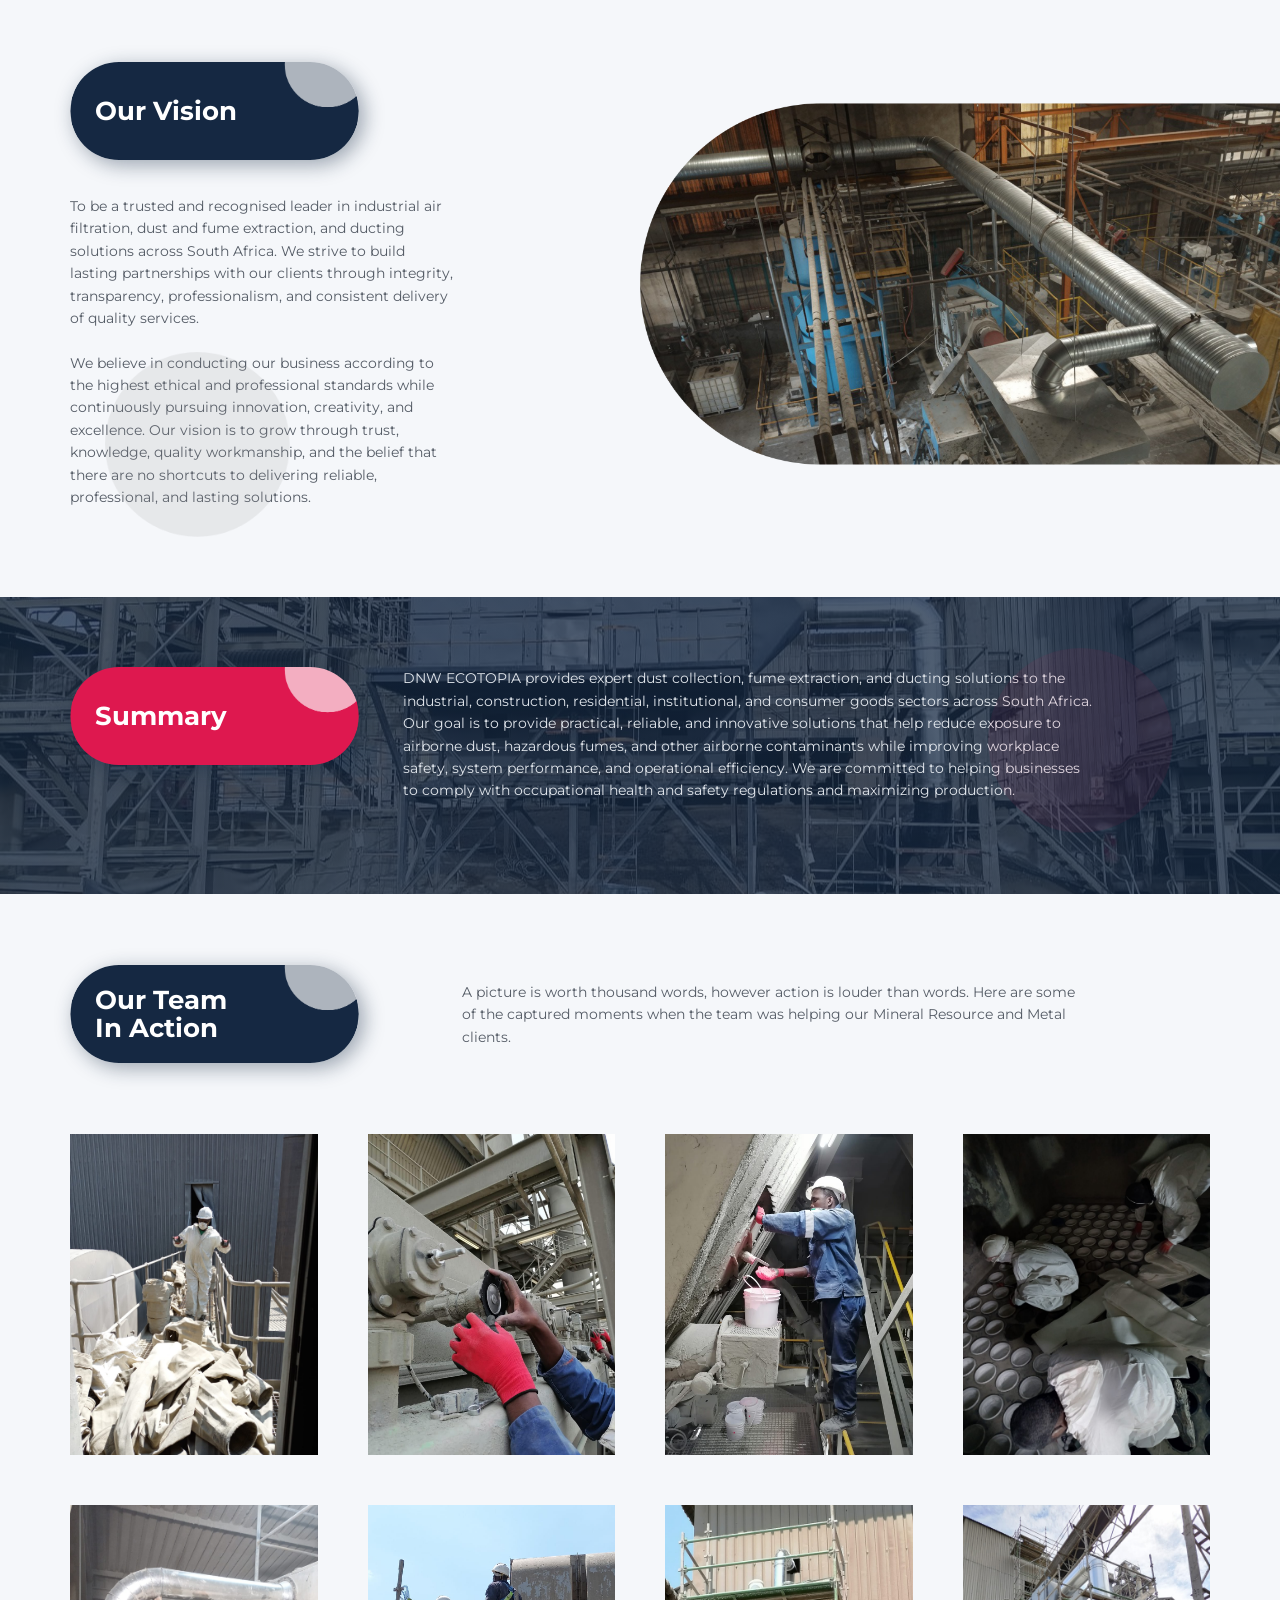
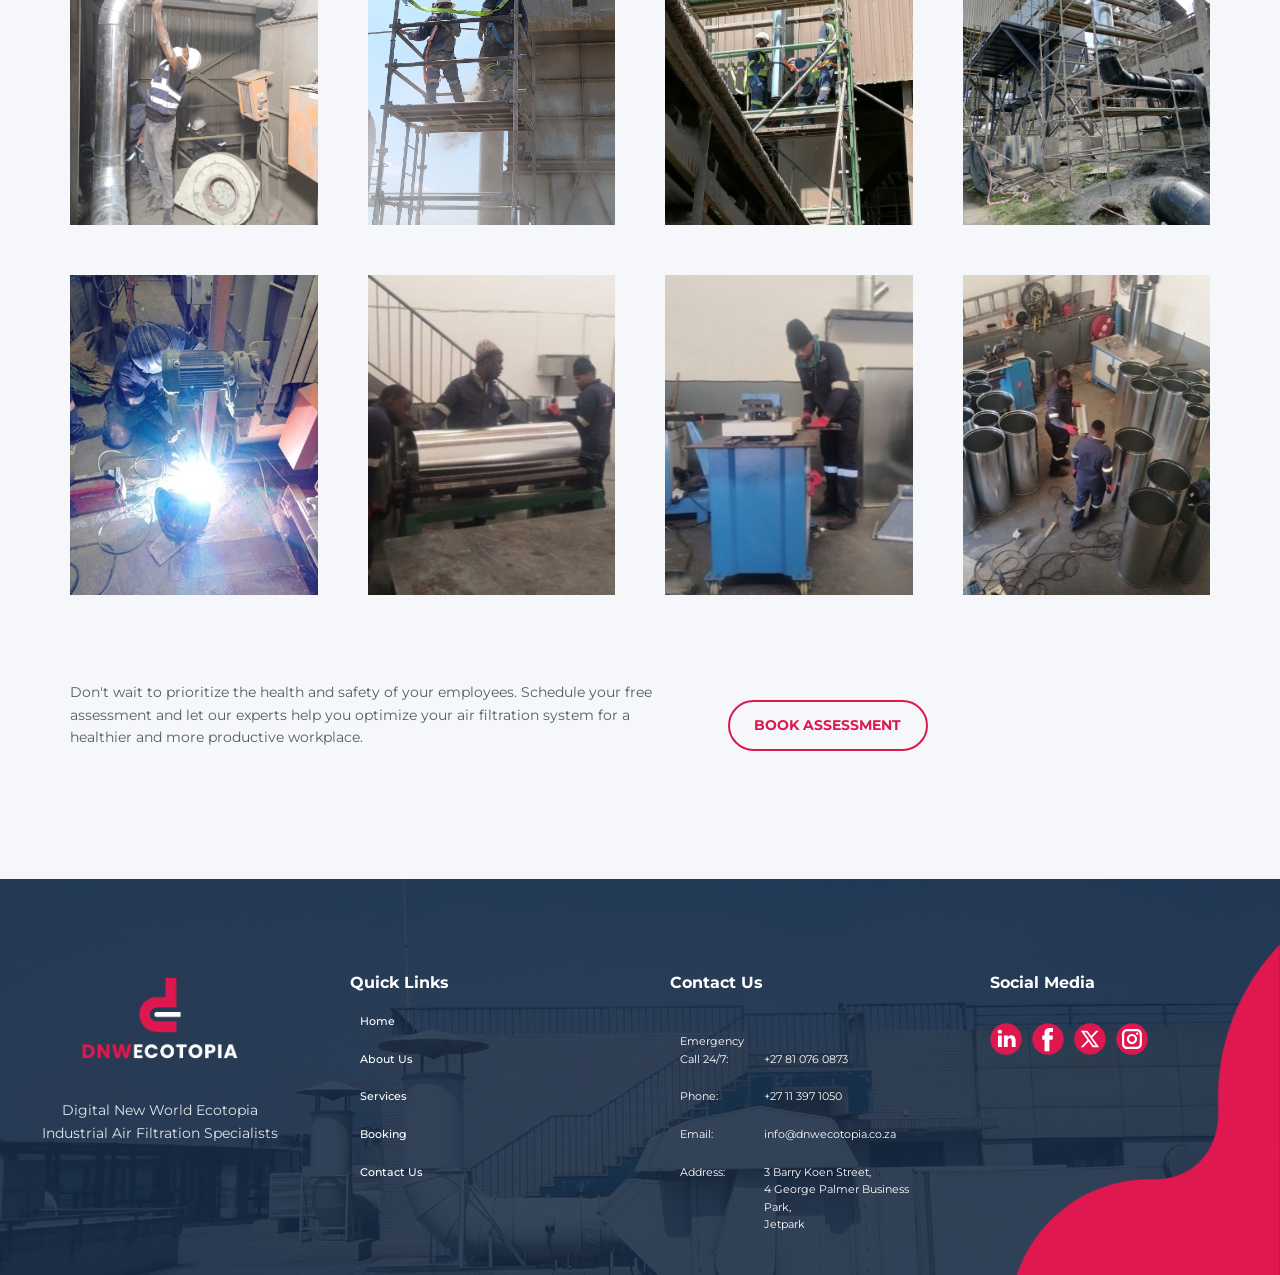
==== commit bc48e012: "Second Round of Changes" ====
--- a/About.html
+++ b/About.html
@@ -61,7 +61,7 @@
           <div class="u-custom-menu u-nav-container">
             <ul class="u-nav u-unstyled u-nav-1"><li class="u-nav-item"><a class="u-button-style u-nav-link u-text-active-custom-color-1 u-text-body-alt-color u-text-hover-custom-color-3" href="Home.html" style="padding: 10px 20px;">Home</a>
 </li><li class="u-nav-item"><a class="u-button-style u-nav-link u-text-active-custom-color-1 u-text-body-alt-color u-text-hover-custom-color-3" href="About.html" style="padding: 10px 20px;">About</a>
-</li><li class="u-nav-item services-dropdown"><button class="u-button-style u-nav-link u-text-active-custom-color-1 u-text-body-alt-color u-text-hover-custom-color-3 services-dropdown-toggle" type="button" aria-expanded="false" aria-haspopup="true" style="padding: 10px 20px;">Services <img class="services-dropdown-arrow" src="images/DNW-down-arrow.svg" alt=""></button><div class="services-dropdown-menu" role="menu"><a href="Services.html" role="menuitem">Fume &amp; Dust Extraction</a><a href="Ducting.html" role="menuitem">Ducting</a></div>
+</li><li class="u-nav-item services-dropdown"><button class="u-button-style u-nav-link u-text-active-custom-color-1 u-text-body-alt-color u-text-hover-custom-color-3 services-dropdown-toggle" type="button" aria-expanded="false" aria-haspopup="true" style="padding: 10px 20px;">Services <img class="services-dropdown-arrow" src="images/DNW-down-arrow.svg" alt=""></button><div class="services-dropdown-menu" role="menu"><a href="Services.html" role="menuitem">Dust &amp; Fume Extraction</a><a href="Ducting.html" role="menuitem">Ducting</a></div>
 </li><li class="u-nav-item"><a class="u-button-style u-nav-link u-text-active-custom-color-1 u-text-body-alt-color u-text-hover-custom-color-3" href="Book.html" style="padding: 10px 20px;">Book Assessment</a>
 </li><li class="u-nav-item"><a class="u-button-style u-nav-link u-text-active-custom-color-1 u-text-body-alt-color u-text-hover-custom-color-3" href="Contact.html" style="padding: 10px 7px 10px 20px;">Contact</a>
 </li></ul>
@@ -72,7 +72,7 @@
                 <div class="u-menu-close"></div>
                 <ul class="u-align-center u-nav u-popupmenu-items u-unstyled u-nav-2"><li class="u-nav-item"><a class="u-button-style u-nav-link" href="Home.html">Home</a>
 </li><li class="u-nav-item"><a class="u-button-style u-nav-link" href="About.html">About</a>
-</li><li class="u-nav-item"><a class="u-button-style u-nav-link" href="Services.html">Services</a>
+</li><li class="u-nav-item services-dropdown services-dropdown-mobile"><button class="u-button-style u-nav-link services-dropdown-toggle" type="button" aria-expanded="false" aria-haspopup="true">Services <img class="services-dropdown-arrow" src="images/DNW-down-arrow.svg" alt=""></button><div class="services-dropdown-menu" role="menu"><a href="Services.html" role="menuitem">Dust &amp; Fume Extraction</a><a href="Ducting.html" role="menuitem">Ducting</a></div>
 </li><li class="u-nav-item"><a class="u-button-style u-nav-link" href="Book.html">Book Assessment</a>
 </li><li class="u-nav-item"><a class="u-button-style u-nav-link" href="Contact.html">Contact</a>
 </li></ul>
@@ -123,26 +123,14 @@
                       </h2>
                     </div>
                   </div>
-                  <p class="u-text u-text-2"> DNW Ecotopia is an experienced
-professional service based company operating in South Africa that aims to
-strive in providing fast and reliable dust extraction and air filtration
-services across the country.<br>
+                  <p class="u-text u-text-2"> DNW Ecotopia is an experienced consulting, manufacturing, installation, and service company operating throughout South Africa. We strive to provide fast, reliable, and efficient dust extraction and air filtration services across the country.Our services include the assessment, design, manufacturing, supply, installation, maintenance, repair, modification, and upgrading of dust& fume extraction systems and Ducting. <br>
                   </p>
                 </div>
               </div>
               <div class="u-align-justify u-container-style u-layout-cell u-size-30 u-layout-cell-2">
                 <div class="u-container-layout u-valign-top u-container-layout-3">
-                  <p class="u-text u-text-3"> We are a team of young and energetic partners having
-positive approach to provide expert and professional
-services to our clients. We provide clients with an
-outstanding representation in every deal that we do.<br>
-                    <br>We believe in a firm approach towards providing high
-quality and professional services to our clients, Our team
-consists of highly skilled air filtration technicians who
-have an extensive knowledge about the ongoing
-market status of dust extractions and bag housing in
-South Africa. We are confident, self-disciplined and
-optimistic, constantly striving for excellence.
+                  <p class="u-text u-text-3"> We are a team of young and energetic partners having positive approach to provide expert and professional services to our clients. We provide clients with an outstanding representation in every deal that we do.Our approach is based on understanding each client's specific requirements, assessing the operating environment, identifying the root cause of problems, and providing solutions that improve system performance, reliability, and operational efficiency.<br>
+                    <br>With experience in dust collection systems, baghouses, industrial ducting, fume extraction, air filtration, and related equipment, we provide clients with a single point of support for a wide range of industrial air quality and extraction requirements. We are committed to delivering quality workmanship, responsive service, and solutions that provide long-term value to our clients.
                   </p>
                 </div>
               </div>
@@ -168,10 +156,11 @@
                       <h2 class="u-align-left u-text u-text-body-alt-color u-text-default u-text-1">Our Mission</h2>
                     </div>
                   </div>
-                  <p class="u-text u-text-2"> To assist our clients function at peak production by providing exceptional service and
-expertise in air pollution control. We strive to provide reliable professional services with
-integrity, excellence and confidentiality in the system of our firm to meet our customer’s
-individual requests. </p><span class="u-file-icon u-icon u-icon-1"><img src="images/DNW_ECOTOPIA_ELEMENT_3.png" alt=""></span>
+                  <p class="u-text u-text-2"> 
+                    To help our clients achieve peak operational performance by providing exceptional expertise, reliable services, and practical solutions in industrial air filtration, dust and fume extraction, and ducting.
+We are committed to delivering professional services with integrity, excellence, and accountability. <br> <br>Through technical expertise, innovation, and a deep understanding of our clients' individual requirements, we strive to provide solutions that improve system performance, support safer working environments, minimise downtime, and create long-term value.
+
+                  </p><span class="u-file-icon u-icon u-icon-1"><img src="images/DNW_ECOTOPIA_ELEMENT_3.png" alt=""></span>
                 </div>
               </div>
             </div>
@@ -191,11 +180,12 @@
                       <h2 class="u-align-left u-text u-text-body-alt-color u-text-default u-text-1">Our Vision</h2>
                     </div>
                   </div>
-                  <p class="u-text u-text-default u-text-2">We serve with integrity, we follow the highest level of personal and professional ethics in all
-aspects of our business and strive for partnerships built on trust and long-term customer
-satisfaction. To treat the business and ourselves in an honest, ethical and trustworthy manner
-and growing through innovation and creativity. We belief in moral values and accept that
-there is no shortcut of quality professional services. </p><span class="u-file-icon u-icon u-icon-1"><img src="images/DNW_ECOTOPIA_ELEMENT_3.png" alt=""></span>
+                  <p class="u-text u-text-default u-text-2">
+                    To be a trusted and recognised leader in industrial air filtration, dust and fume extraction, and ducting solutions across South Africa.
+We strive to build lasting partnerships with our clients through integrity, transparency, professionalism, and consistent delivery of quality services. <br> <br> We believe in conducting our business according to the highest ethical and professional standards while continuously pursuing innovation, creativity, and excellence.
+Our vision is to grow through trust, knowledge, quality workmanship, and the belief that there are no shortcuts to delivering reliable, professional, and lasting solutions.
+
+                  </p><span class="u-file-icon u-icon u-icon-1"><img src="images/DNW_ECOTOPIA_ELEMENT_3.png" alt=""></span>
                 </div>
               </div>
               <div class="u-container-style u-layout-cell u-size-39 u-layout-cell-2">
@@ -224,7 +214,7 @@
               </div>
               <div class="u-container-style u-layout-cell u-size-31-md u-size-31-sm u-size-31-xs u-size-34-lg u-size-37-xl u-layout-cell-2">
                 <div class="u-container-layout u-container-layout-3">
-                  <p class="u-text u-text-2"> DNW ECOTOPIA provides expertise of Dust Collection solutions in industrial firms around the country. Our aim is to provide effective technologies and solutions that lower worker dust exposure in the processing plant, helping the companies and millworkers to reach the ultimate goal of eliminating pneumonia and other occupational diseases caused by dust exposure in the mining and other industries.<br>pen_spark
+                  <p class="u-text u-text-2"> DNW ECOTOPIA provides expert dust collection, fume extraction, and ducting solutions to the industrial, construction, residential, institutional, and consumer goods sectors across South Africa. Our goal is to provide practical, reliable, and innovative solutions that help reduce exposure to airborne dust, hazardous fumes, and other airborne contaminants while improving workplace safety, system performance, and operational efficiency. We are committed to helping businesses to comply with occupational health and safety regulations and maximizing production.
                   </p>
                 </div>
               </div>
@@ -308,6 +298,30 @@
             <div class="u-effect-fade u-gallery-item">
               <div class="u-back-slide" data-image-width="1200" data-image-height="1600">
                 <img class="u-back-image u-expanded" src="images/IMG-20240311-WA0010.jpg">
+              </div>
+              <div class="u-over-slide u-shading u-over-slide-8"></div>
+            </div>
+            <div class="u-effect-fade u-gallery-item">
+              <div class="u-back-slide" data-image-width="1200" data-image-height="1600">
+                <img class="u-back-image u-expanded" src="images/DNW-Ecotopia-Team0.jpg">
+              </div>
+              <div class="u-over-slide u-shading u-over-slide-8"></div>
+            </div>
+            <div class="u-effect-fade u-gallery-item">
+              <div class="u-back-slide" data-image-width="1200" data-image-height="1600">
+                <img class="u-back-image u-expanded" src="images/DNW-Ecotopia-Team1.jpg">
+              </div>
+              <div class="u-over-slide u-shading u-over-slide-8"></div>
+            </div>
+            <div class="u-effect-fade u-gallery-item">
+              <div class="u-back-slide" data-image-width="1200" data-image-height="1600">
+                <img class="u-back-image u-expanded" src="images/DNW-Ecotopia-Team2.jpg">
+              </div>
+              <div class="u-over-slide u-shading u-over-slide-8"></div>
+            </div>
+            <div class="u-effect-fade u-gallery-item">
+              <div class="u-back-slide" data-image-width="1200" data-image-height="1600">
+                <img class="u-back-image u-expanded" src="images/DNW-Ecotopia-Team3.jpg">
               </div>
               <div class="u-over-slide u-shading u-over-slide-8"></div>
             </div>
--- a/nicepage.css
+++ b/nicepage.css
@@ -21662,8 +21662,6 @@
   background-repeat: no-repeat;
 }
 .u-back-image {
-  height: 100%;
-  width: 100%;
   object-fit: cover;
   object-position: center;
 }
--- a/About.css
+++ b/About.css
@@ -189,13 +189,6 @@
   min-height: 358px;
 }
 
-.u-section-2 .u-container-layout-3 {
-  padding: 30px;
-}
-
-.u-section-2 .u-text-3 {
-  margin: 0;
-}
 
 @media (max-width: 1199px) {
   .u-section-2 .u-sheet-1 {
@@ -258,6 +251,9 @@
 }
 
 @media (max-width: 767px) {
+  .u-section-2 .u-text-3 {
+  margin: -57px auto 0 0;
+  }
   .u-section-2 .u-sheet-1 {
     min-height: 600px;
   }
@@ -662,7 +658,6 @@
   .u-section-4 .u-image-2 {
     width: 621px;
     height: 324px;
-    margin-top: 55px;
     margin-right: -51px;
   }
 }
@@ -711,7 +706,6 @@
   .u-section-4 .u-image-2 {
     width: 483px;
     height: 251px;
-    margin-top: 132px;
   }
 }
 
@@ -1074,7 +1068,7 @@
 }
 
 .u-section-6 .u-gallery-1 {
-  height: 761px;
+  height: 1061px;
   margin-top: 45px;
   margin-bottom: 60px;
   grid-gap: 17px;
@@ -1148,7 +1142,7 @@
   }
 
   .u-section-6 .u-gallery-1 {
-    height: 624px;
+    height: 832px;
   }
 }
 
@@ -1178,7 +1172,7 @@
   }
 
   .u-section-6 .u-gallery-1 {
-    height: 1971px;
+    height: 2975px;
   }
 
   .u-section-6 .u-gallery-inner-1 {
@@ -1202,7 +1196,7 @@
   }
 
   .u-section-6 .u-gallery-1 {
-    height: 6018px;
+    height: 9026px;
   }
 
   .u-section-6 .u-gallery-inner-1 {
@@ -1216,7 +1210,7 @@
   }
 
   .u-section-6 .u-gallery-1 {
-    height: 3833px;
+    height: 5749px;
   }
 } .u-section-7 {
   background-image: none;
--- a/ServicesDropdown.css
+++ b/ServicesDropdown.css
@@ -9,3 +9,15 @@
   .u-nav-1 .services-dropdown-menu a { color: #fff !important; display: block; font: inherit; line-height: 1.25; padding: 9px 18px; text-decoration: none; transition: color 180ms ease; white-space: nowrap; }
   .u-nav-1 .services-dropdown-menu a:hover, .u-nav-1 .services-dropdown-menu a:focus-visible { color: #e6e6e6 !important; outline: none; }
 }
+
+/* Mobile Services navigation dropdown */
+@media (max-width: 991px) {
+  .u-nav-2 .services-dropdown { width: 100%; }
+  .u-nav-2 .services-dropdown-toggle { align-items: center; background: transparent; border: 0; color: inherit !important; cursor: pointer; display: inline-flex; font: inherit; gap: 8px; justify-content: center; margin: 0; text-align: center; width: 100%; }
+  .u-nav-2 .services-dropdown-arrow { display: block; filter: brightness(0) invert(1); height: 9px; transition: transform 300ms cubic-bezier(.22, 1, .36, 1); width: 13px; }
+  .u-nav-2 .services-dropdown.is-open .services-dropdown-arrow { transform: rotate(180deg); }
+  .u-nav-2 .services-dropdown-menu { background: rgba(255, 255, 255, .18); border-radius: 14px; box-shadow: 0 12px 28px rgba(12, 18, 39, .16); display: flex; flex-direction: column; margin: 0 auto; max-height: 0; opacity: 0; overflow: hidden; pointer-events: none; transform: translateY(-8px) scale(.97); transform-origin: top center; transition: max-height 320ms cubic-bezier(.22, 1, .36, 1), opacity 260ms ease, transform 320ms cubic-bezier(.22, 1, .36, 1), margin 320ms cubic-bezier(.22, 1, .36, 1); visibility: hidden; width: min(260px, calc(100% - 48px)); }
+  .u-nav-2 .services-dropdown.is-open .services-dropdown-menu { margin: 5px auto 11px; max-height: 180px; opacity: 1; pointer-events: auto; transform: translateY(0) scale(1); visibility: visible; }
+  .u-nav-2 .services-dropdown-menu a { color: #fff !important; display: block; font: inherit; line-height: 1.25; padding: 10px 18px; text-align: center; text-decoration: none; transition: color 180ms ease; white-space: normal; }
+  .u-nav-2 .services-dropdown-menu a:hover, .u-nav-2 .services-dropdown-menu a:focus-visible { color: #e6e6e6 !important; outline: none; }
+}
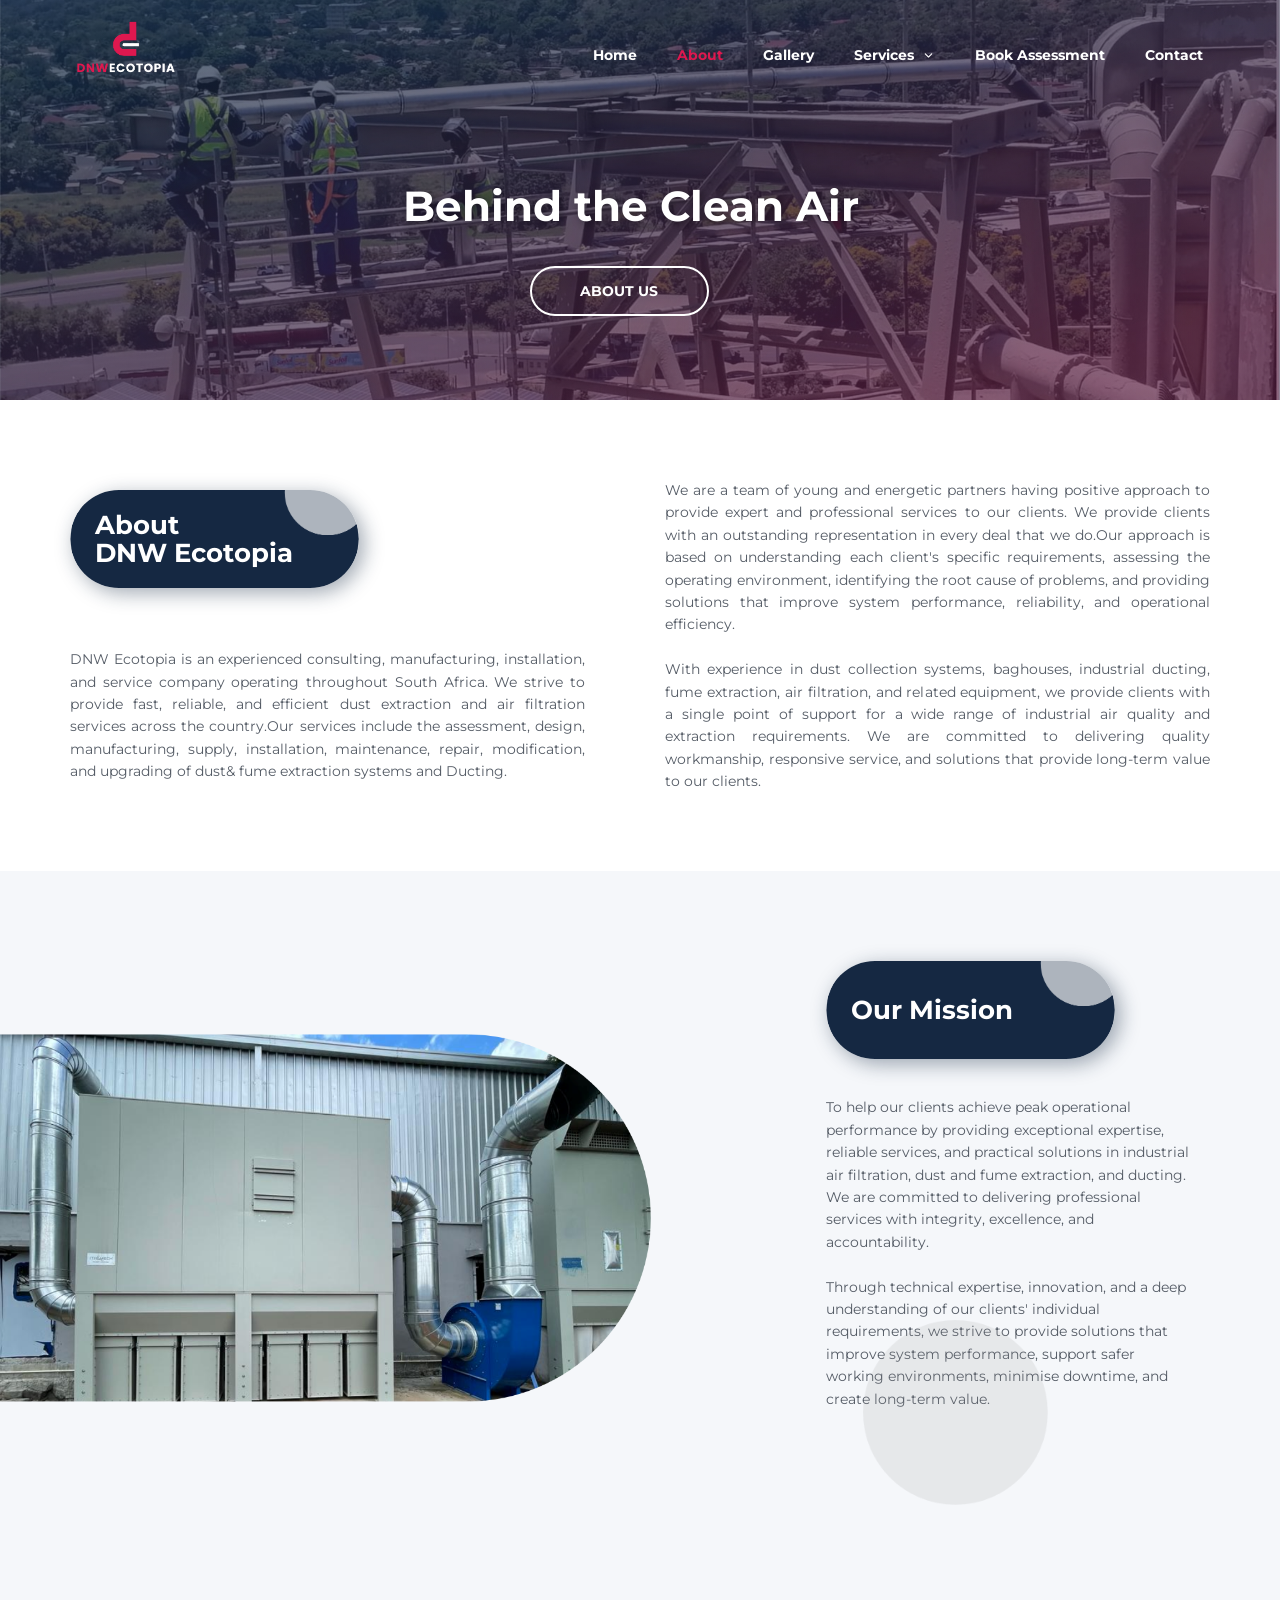
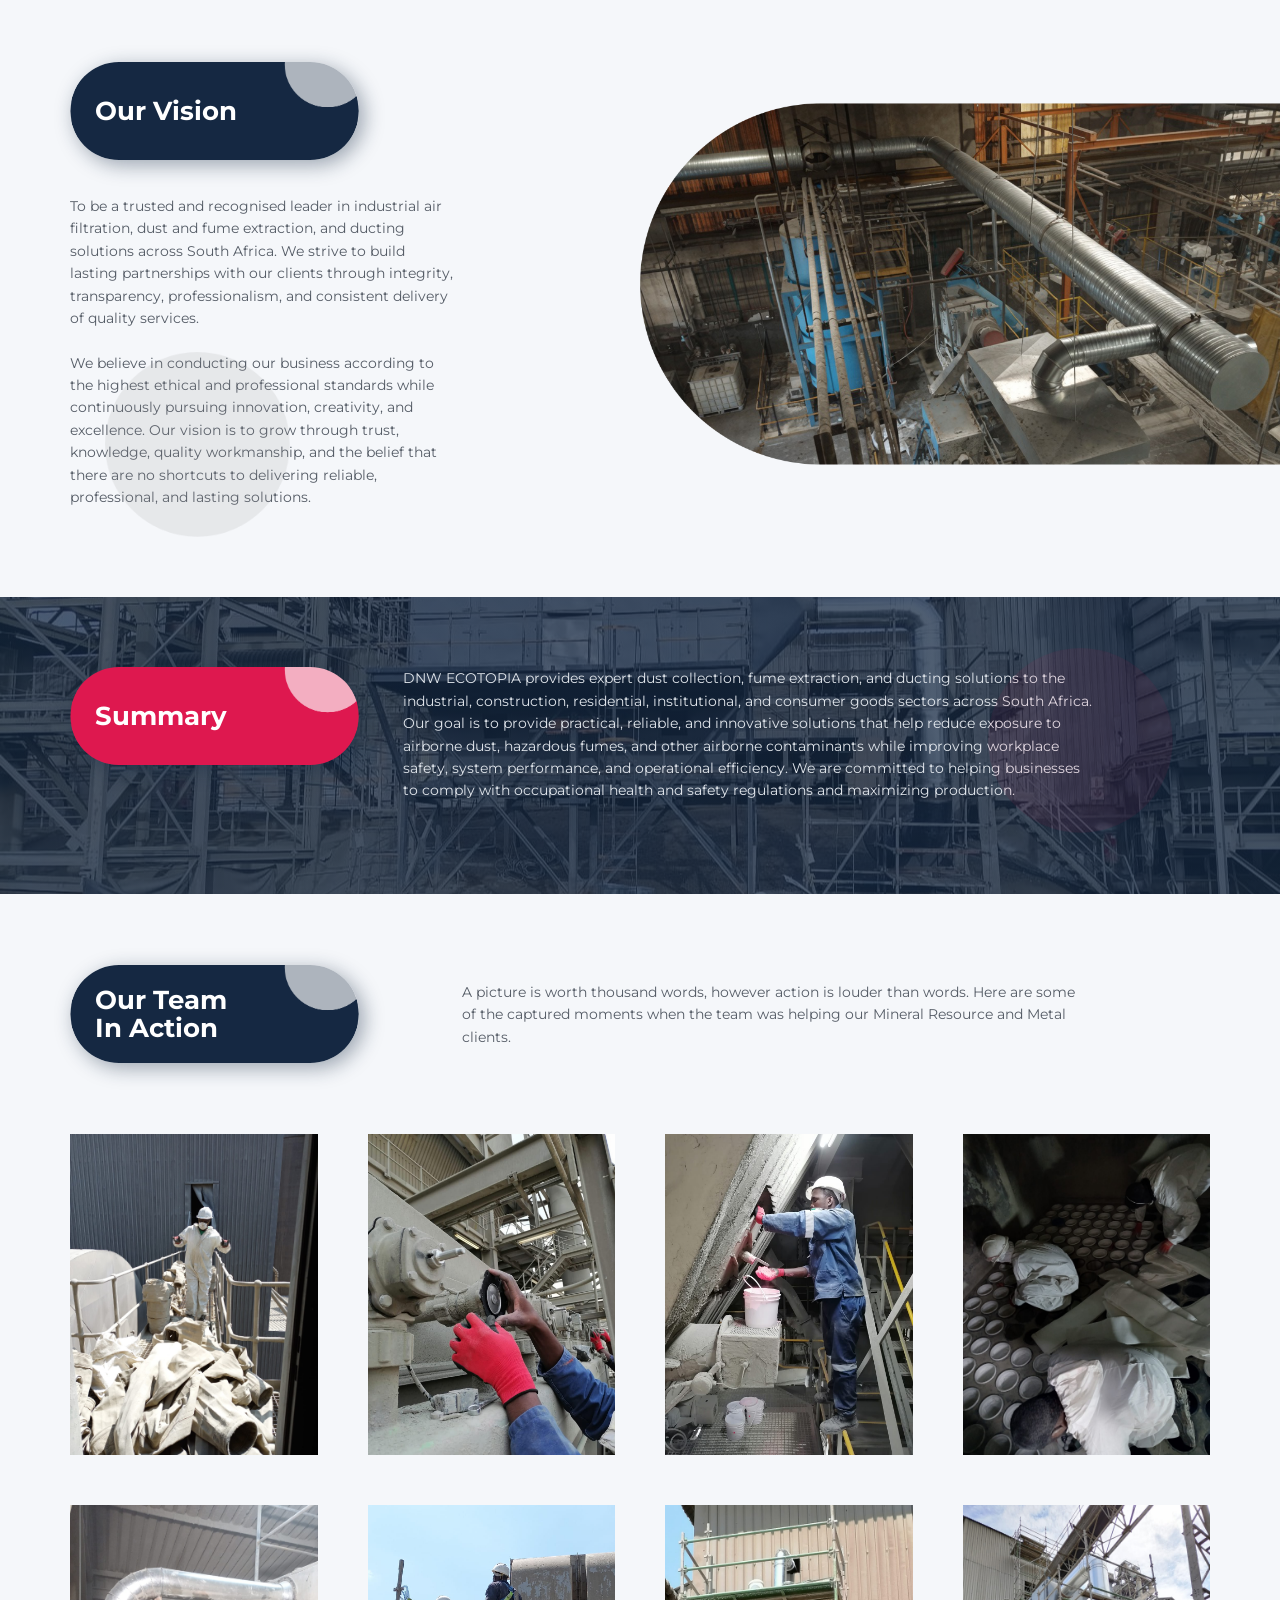
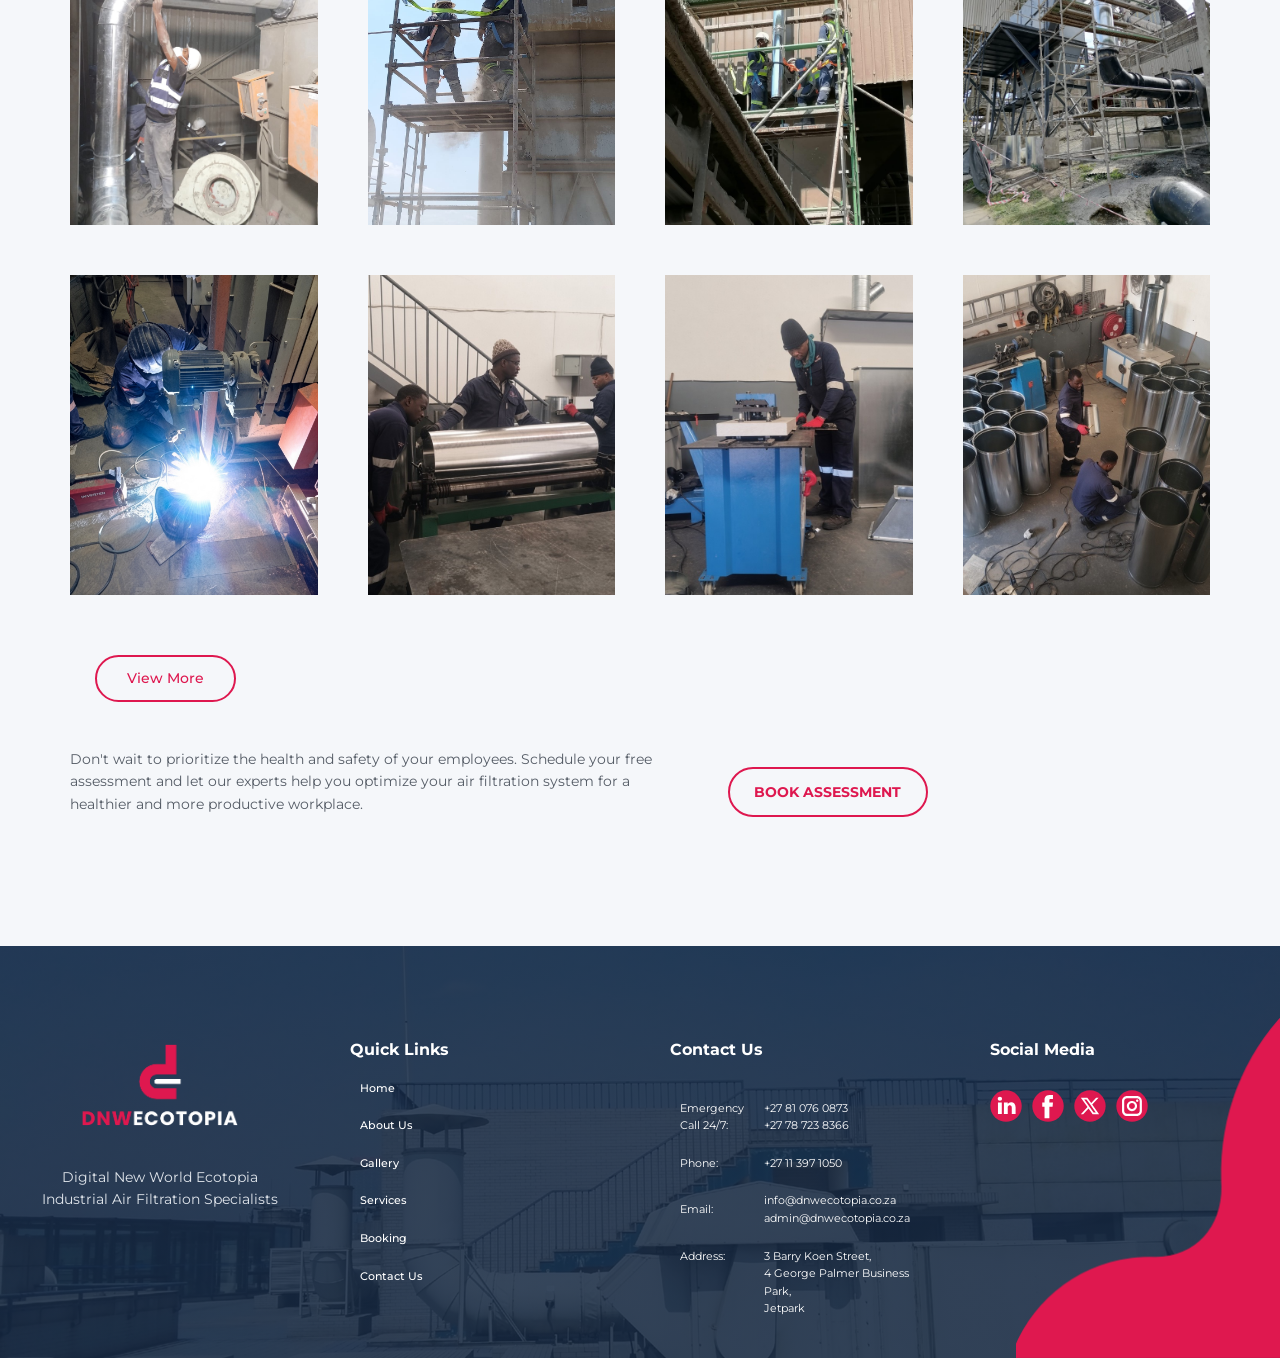
==== commit 99b30f41: "Image changes Image upscale and contact footer updates" ====
--- a/About.html
+++ b/About.html
@@ -61,6 +61,7 @@
           <div class="u-custom-menu u-nav-container">
             <ul class="u-nav u-unstyled u-nav-1"><li class="u-nav-item"><a class="u-button-style u-nav-link u-text-active-custom-color-1 u-text-body-alt-color u-text-hover-custom-color-3" href="Home.html" style="padding: 10px 20px;">Home</a>
 </li><li class="u-nav-item"><a class="u-button-style u-nav-link u-text-active-custom-color-1 u-text-body-alt-color u-text-hover-custom-color-3" href="About.html" style="padding: 10px 20px;">About</a>
+</li><li class="u-nav-item"><a class="u-button-style u-nav-link u-text-active-custom-color-1 u-text-body-alt-color u-text-hover-custom-color-3" href="Gallery.html" style="padding: 10px 20px;">Gallery</a>
 </li><li class="u-nav-item services-dropdown"><button class="u-button-style u-nav-link u-text-active-custom-color-1 u-text-body-alt-color u-text-hover-custom-color-3 services-dropdown-toggle" type="button" aria-expanded="false" aria-haspopup="true" style="padding: 10px 20px;">Services <img class="services-dropdown-arrow" src="images/DNW-down-arrow.svg" alt=""></button><div class="services-dropdown-menu" role="menu"><a href="Services.html" role="menuitem">Dust &amp; Fume Extraction</a><a href="Ducting.html" role="menuitem">Ducting</a></div>
 </li><li class="u-nav-item"><a class="u-button-style u-nav-link u-text-active-custom-color-1 u-text-body-alt-color u-text-hover-custom-color-3" href="Book.html" style="padding: 10px 20px;">Book Assessment</a>
 </li><li class="u-nav-item"><a class="u-button-style u-nav-link u-text-active-custom-color-1 u-text-body-alt-color u-text-hover-custom-color-3" href="Contact.html" style="padding: 10px 7px 10px 20px;">Contact</a>
@@ -72,6 +73,7 @@
                 <div class="u-menu-close"></div>
                 <ul class="u-align-center u-nav u-popupmenu-items u-unstyled u-nav-2"><li class="u-nav-item"><a class="u-button-style u-nav-link" href="Home.html">Home</a>
 </li><li class="u-nav-item"><a class="u-button-style u-nav-link" href="About.html">About</a>
+</li><li class="u-nav-item"><a class="u-button-style u-nav-link" href="Gallery.html">Gallery</a>
 </li><li class="u-nav-item services-dropdown services-dropdown-mobile"><button class="u-button-style u-nav-link services-dropdown-toggle" type="button" aria-expanded="false" aria-haspopup="true">Services <img class="services-dropdown-arrow" src="images/DNW-down-arrow.svg" alt=""></button><div class="services-dropdown-menu" role="menu"><a href="Services.html" role="menuitem">Dust &amp; Fume Extraction</a><a href="Ducting.html" role="menuitem">Ducting</a></div>
 </li><li class="u-nav-item"><a class="u-button-style u-nav-link" href="Book.html">Book Assessment</a>
 </li><li class="u-nav-item"><a class="u-button-style u-nav-link" href="Contact.html">Contact</a>
@@ -327,6 +329,9 @@
             </div>
           </div>
         </div>
+        <div class="u-container-layout u-container-layout-2">
+          <a href="Gallery.html" class="u-border-2 u-border-custom-color-1 u-btn u-button-style u-hover-custom-color-1 u-none u-text-hover-white u-btn-1">View More</a>
+        </div>
       </div>
     </section>
     <section class="u-clearfix u-palette-5-light-3 u-section-7" id="sec-67c4">
@@ -380,6 +385,11 @@
                           <a href="About.html" class="u-active-none u-border-none u-btn u-button-link u-button-style u-custom-font u-hover-none u-none u-text-white u-btn-2">About​ Us</a>
                         </td>
                       </tr>
+                      <tr style="height: 28px;">
+                        <td class="u-table-cell u-table-cell-3 u-table-cell-gallery">
+                          <a href="Gallery.html" class="u-active-none u-border-none u-btn u-button-link u-button-style u-custom-font u-hover-none u-none u-text-white u-btn-3"> Gallery</a>
+                        </td>
+                      </tr>
                       <tr style="height: 30px;">
                         <td class="u-table-cell u-table-cell-3">
                           <a href="Services.html" class="u-active-none u-border-none u-btn u-button-link u-button-style u-custom-font u-hover-none u-none u-text-white u-btn-3"> Services</a>
@@ -412,7 +422,7 @@
                     <tbody class="u-table-body">
                       <tr style="height: 27px;">
                         <td class="u-table-cell u-table-valign-bottom u-table-cell-6">Emergency Call 24/7: </td>
-                        <td class="u-table-cell u-table-valign-bottom u-table-cell-7"> +27 81 076 0873 </td>
+                        <td class="u-table-cell u-table-valign-bottom u-table-cell-7"> +27 81 076 0873<br>+27 78 723 8366</td>
                       </tr>
                       <tr style="height: 26px;">
                         <td class="u-table-cell u-table-cell-8"> Phone:</td>
@@ -420,7 +430,7 @@
                       </tr>
                       <tr style="height: 25px;">
                         <td class="u-table-cell u-table-cell-10">Email:</td>
-                        <td class="u-table-cell u-table-cell-11"> info@dnwecotopia.co.za</td>
+                        <td class="u-table-cell u-table-cell-11"> info@dnwecotopia.co.za<br>admin@dnwecotopia.co.za</td>
                       </tr>
                       <tr style="height: 27px;">
                         <td class="u-table-cell u-table-valign-top u-table-cell-12"> Address:</td>
